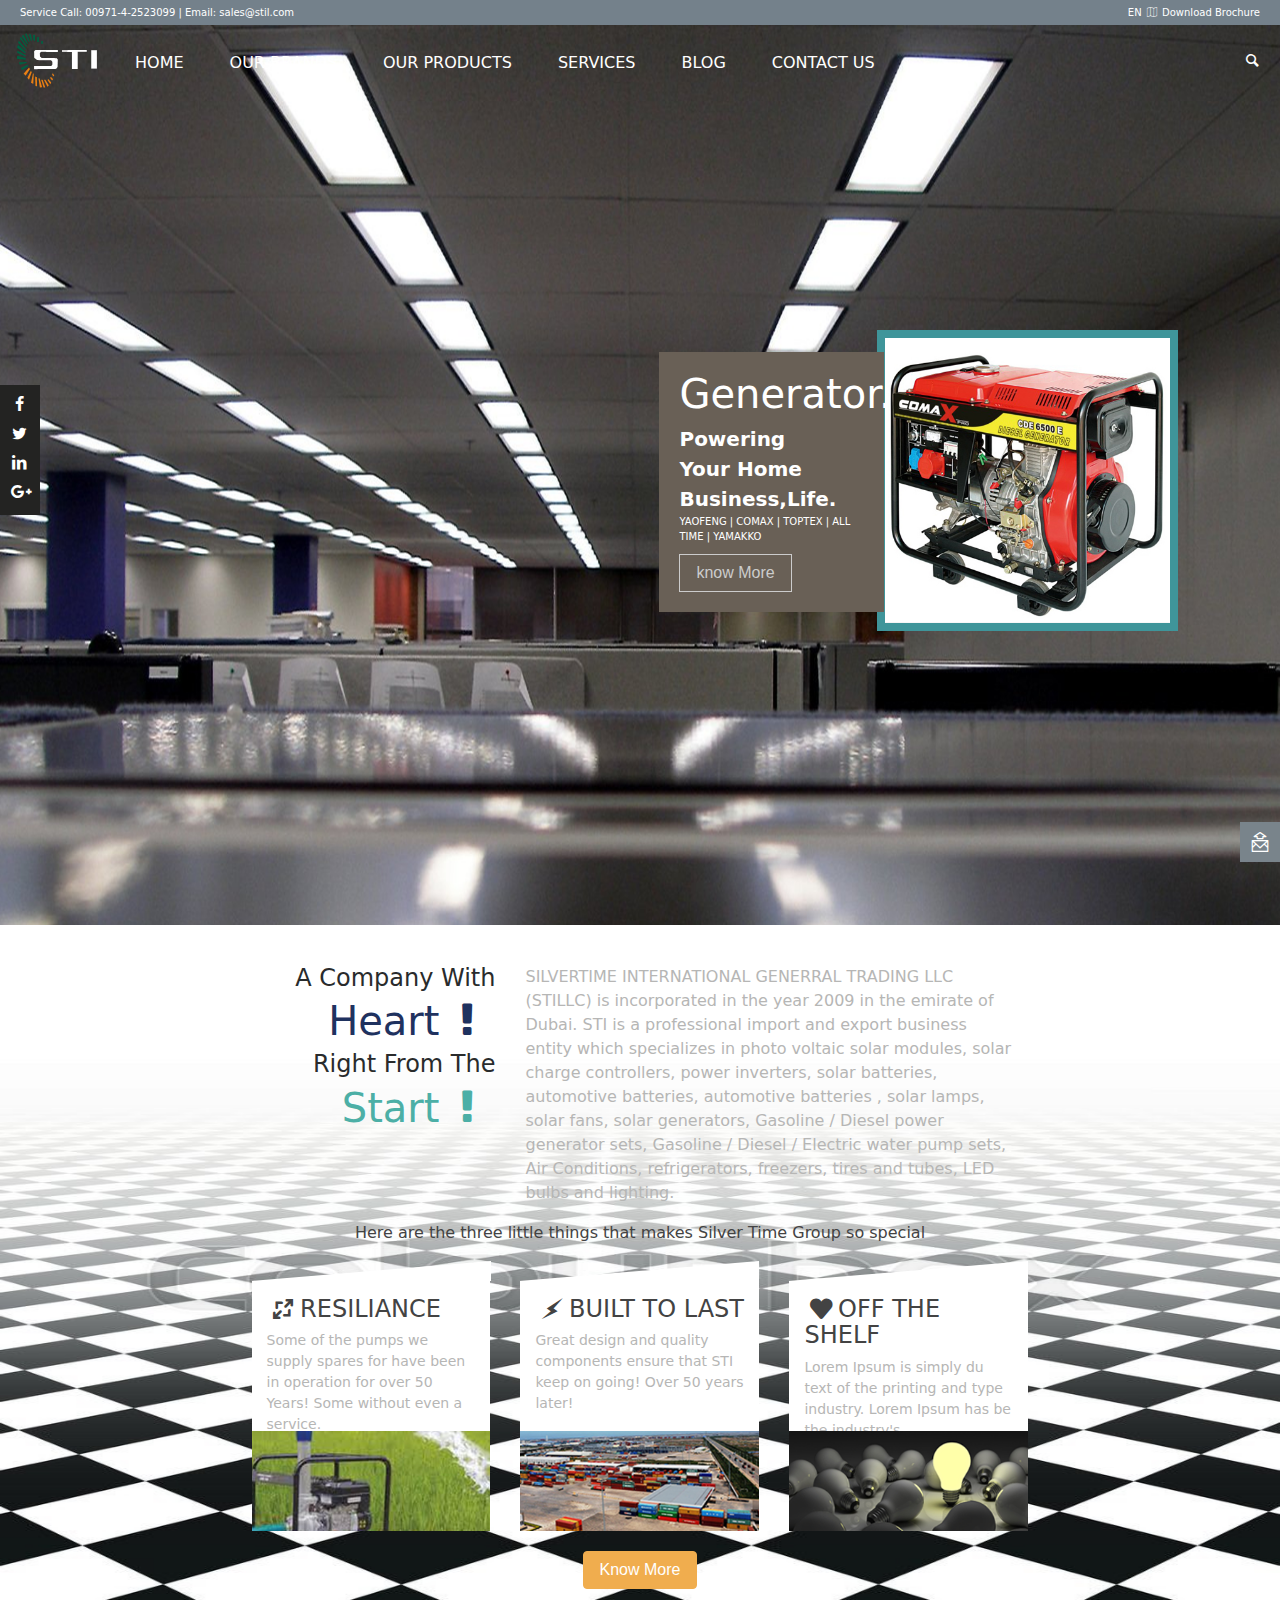
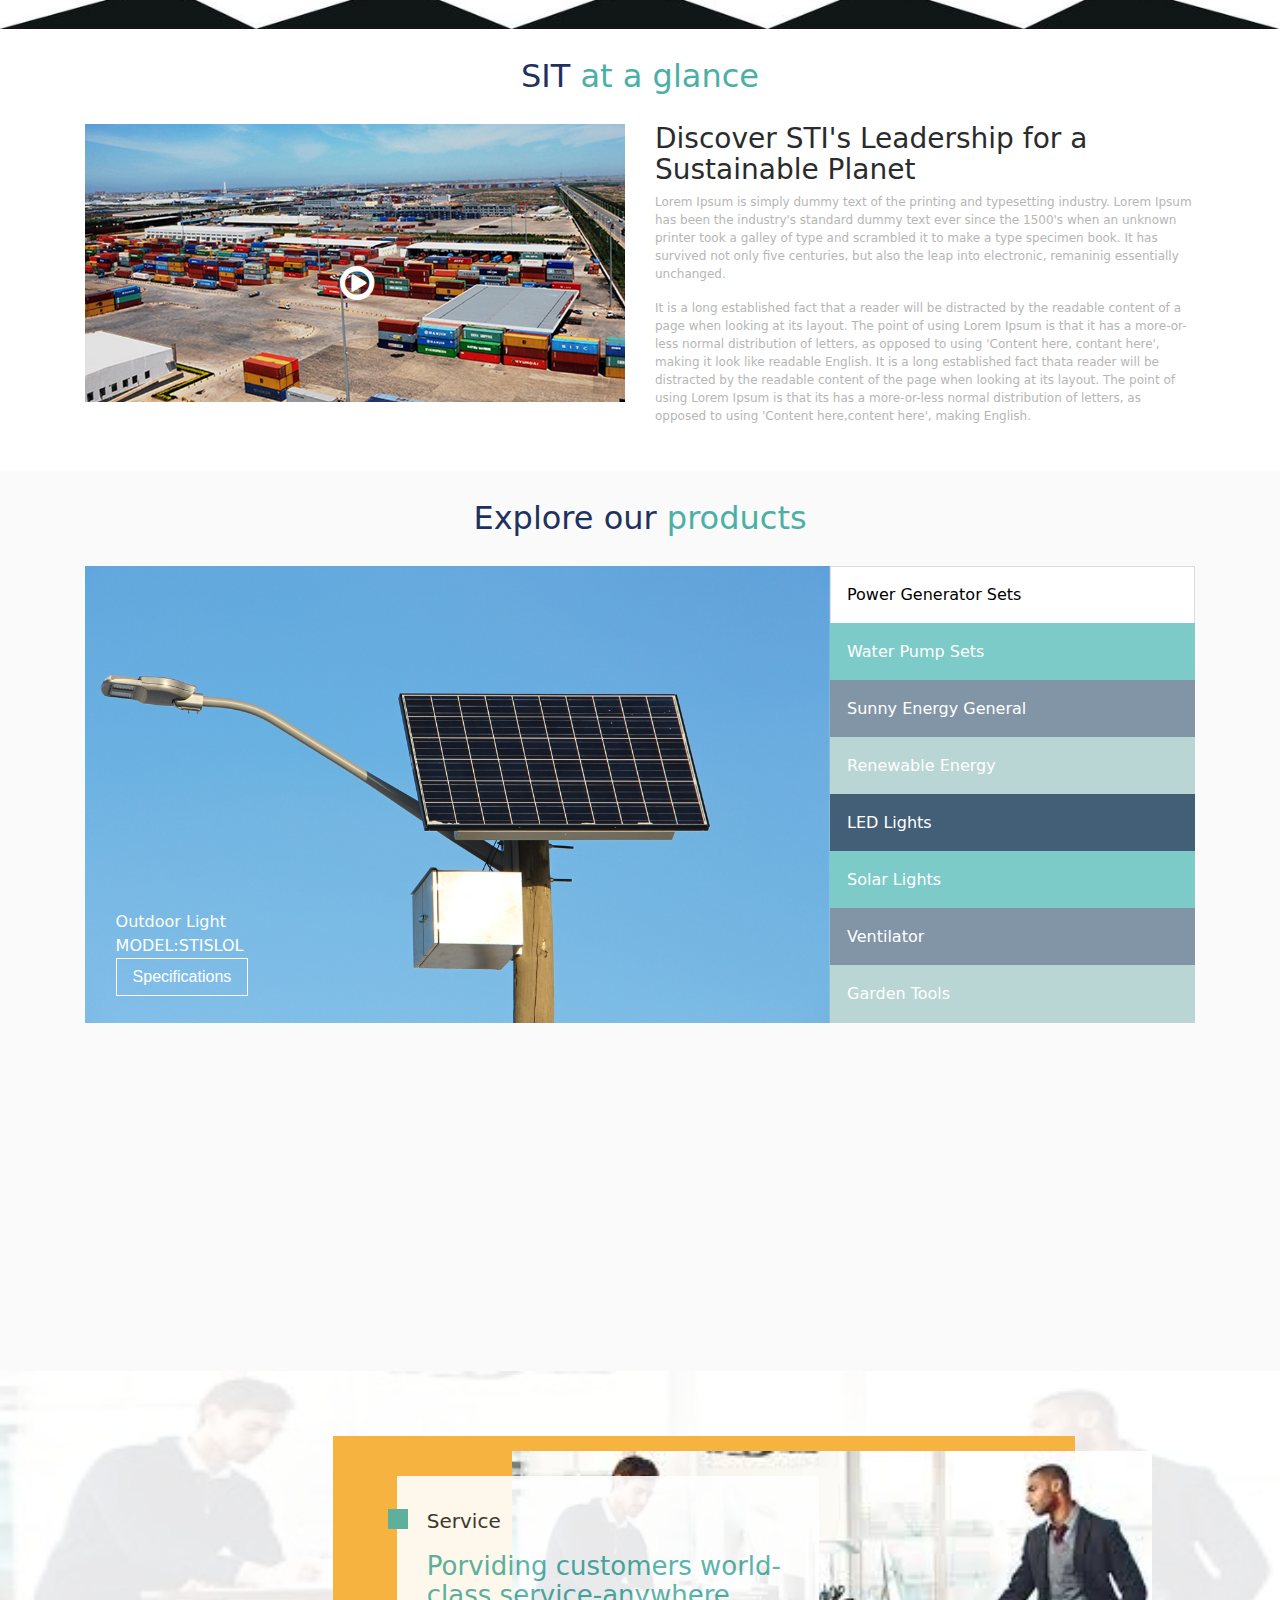
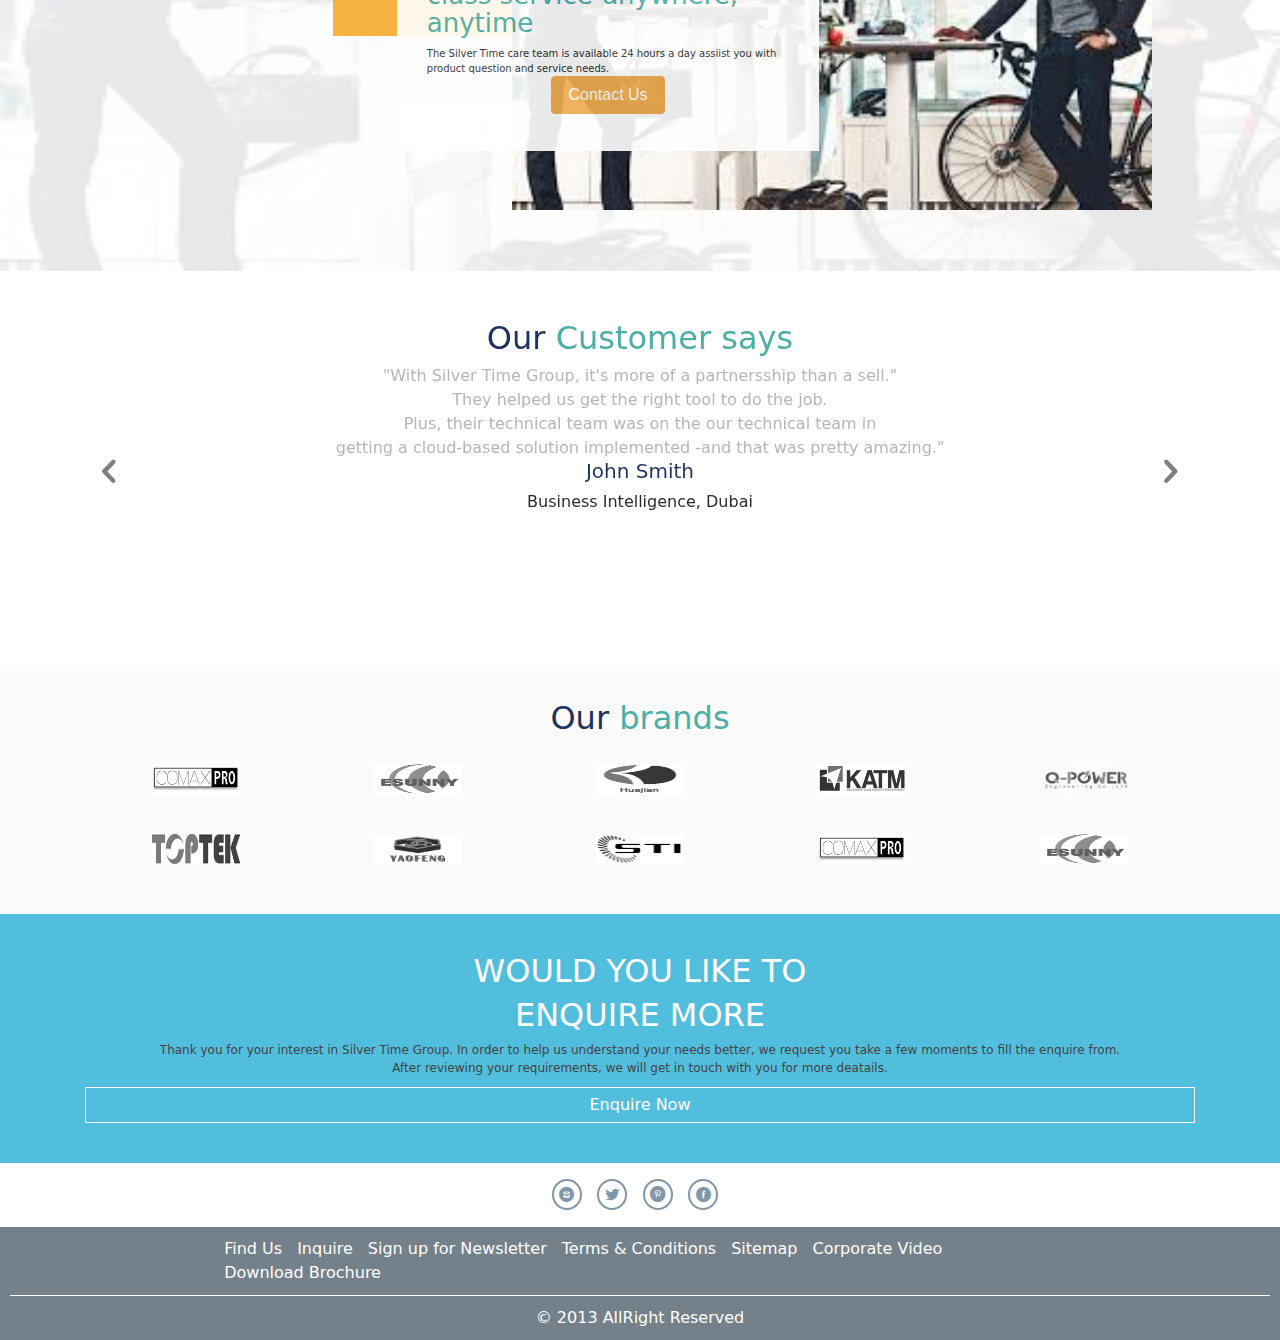
==== index.html @ c5c19082 "initial commit" ====
<!DOCTYPE html>
<html>
	<title>SIT Generator</title>
		<meta name="viewport" content="width=device-width, initial-scale=1.0">
		<link rel="stylesheet" type="text/css" href="./public/css/bootstrap.css">
		<link rel="stylesheet" type="text/css" href="./public/project.css">
		<link rel="stylesheet" type="text/css" href="./public/css/fontello/css/fontello.css">
		<script src="./public/js/jQuery.min.js"></script>
		<script src="./public/js/bootstrap.min.js"></script>
	<body>
		<div class="social-share">
			<a href="#"><i class="icon-facebook"></i></a>
			<a href="#"><i class="icon-twitter"></i></a>
			<a href="#"><i class="icon-linkedin"></i></a>
			<a href="#"><i class="icon-gplus"></i></a>
		</div>
		<div class="col-12">
			<div class="header row">
				<div class="col-lg-6 col-sm-6 col-12">
					<p class="text-left font-10">Service Call: <span><a href="#">00971-4-2523099</a></span> | Email: <span><a href="#">sales@stil.com</a></span></p>
				</div>
				<div class="col-lg-6 col-sm-6 col-12">
					<p class="text-right font-10">EN <i class="icon-paper"></i> <span><a href="#">Download Brochure</a></span></p>
				</div>
			</div>
		</div>
		<div class="back-ground-image">
			<nav class="navbar navbar-toggleable-md navbar-light bg-faded">
				<button class="navbar-toggler navbar-toggler-right" type="button" data-toggle="collapse" data-target="#navbarNav" aria-controls="navbarNav" aria-expanded="false" aria-label="Toggle navigation">
					<span class="navbar-toggler-icon"></span>
				</button>
				<img class="logo" src="./public/images/logo.png">
				<div class="collapse navbar-collapse" id="navbarNav">
					<ul class="navbar-nav">
						<li class="nav-item active">
							<a class="nav-link " href="#">HOME <span class="sr-only">(current)</span>
								<div class="hover-state"></div>
							</a>
						</li>
						<li class="nav-item">
							<a class="nav-link" href="#">OUR BRANDS
								<div class="hover-state"></div>
							</a>
						</li>
						<li class="nav-item">
							<a class="nav-link" href="#">OUR PRODUCTS
								<div class="hover-state"></div>
							</a>
						</li>
						<li class="nav-item">
							<a class="nav-link" href="#">SERVICES
								<div class="hover-state"></div>
							</a>
						</li>
						<li class="nav-item">
							<a class="nav-link" href="#">BLOG
								<div class="hover-state"></div>
							</a>
						</li>
						<li class="nav-item">
							<a class="nav-link" href="#">CONTACT US
								<div class="hover-state"></div>
							</a>
						</li>
					</ul>
				</div>
				<i class="icon-search"></i>
			</nav>
			<div class="generator">
				<div class="generator-content">
					<h1>Generator.</h1>
					<p class="bold font-20">Powering</p>
					<p class="bold font-20">Your Home</p>
					<p class="bold font-20">Business,Life.</p>
					<p class="font-10">YAOFENG | COMAX | TOPTEX | ALL TIME | YAMAKKO</p>
					<button type="button" class="btn btn-normal mg-tp-10">know More</button>
				</div>
			</div>
			<div class="email-sent">
				<a href="#"><i class="icon-sending-mail"></i></a>
			</div>
		</div>
		<div class="container-fluid heart-start-box">
			<div class="container">
				<div class="row heart-start">
					<div class="col-lg-4 col-sm-4 col-12 float-right">
						<h4 class="text-right robotobold">A Company With</h4>
						<h1 class="dark-blue text-right">Heart<i class="icon-attention-alt"></i></h1>
						<h4 class="text-right robotobold">Right From The</h4>
						<h1 class="light-blue text-right">Start<i class="icon-attention-alt"></i></h1>
					</div>
					<div class="col-lg-8 col-sm-8 col-12">
						<p class="text-grey">SILVERTIME INTERNATIONAL GENERRAL TRADING LLC (STILLC) is incorporated in the year 2009 in the emirate of Dubai. STI is a professional import and export business entity which specializes in photo voltaic solar modules, solar charge controllers, power inverters, solar batteries, automotive batteries, automotive batteries , solar lamps, solar fans, solar generators, Gasoline / Diesel power  generator sets, Gasoline / Diesel / Electric water pump sets, Air Conditions, refrigerators, freezers, tires and tubes, LED bulbs and lighting.</p>
					</div>
					<div class="col-12 text-center text-black mg-bt-20">
						<p">Here are the three little things that makes Silver Time Group so special</p>
					</div>
					<div class="row mg-bt-20">
						<div class="col-lg-4 col-sm-4 col-12">
							<div class="three-little">
								<div class="box">
									<h4 class="text-black"><i class="icon-resize-full"></i>RESILIANCE</h4>
									<p class="font-14">Some of the pumps we supply spares for have been in operation for over 50 Years! Some without even a service.</p>
								</div>
								<img class="width-100" src="./public/images/section2-img3.png">
							</div>
						</div>
						<div class="col-lg-4 col-sm-4 col-12">
							<div class="three-little">
								<div class="box">
									<h4 class="text-black"><i class=" icon-flash-1"></i>BUILT TO LAST</h4>
									<p class="font-14">Great design and quality components ensure that STI keep on going! Over 50 years later!</p>
								</div>
								<img class="width-100" src="./public/images/section2-img2.png">
							</div>
						</div>
						<div class="col-lg-4 col-sm-4 col-12">
							<div class="three-little">
								<div class="box">
									<h4 class="text-black"><i class="icon-heart"></i>OFF THE SHELF</h4>
									<p class="font-14">Lorem Ipsum is simply du text of the printing and type industry. Lorem Ipsum has be the industry's.</p>
								</div>
								<img class="width-100" src="./public/images/section2-img1.png">
							</div>
						</div>
					</div>
					<div class="col-12 text-center">
						<button type="button" class="btn btn-warning">Know More</button>
					</div>
				</div>
			</div>
		</div>
		<div class="container-fluid  sit-glance">
			<div class="container">
				<div class="col-12">
					<h2 class="text-center dark-blue">SIT
						<span class="light-blue">at a glance</span>
					</h2>
				</div>
				<div class="row">
					<div class="col-lg-6 col-sm-12 col-12">
						<img class="width-100" src="./public/images/section3-img1.png">
						<i class="icon-play-circled2 text-white youtube"></i>
					</div>
					<div class="col-lg-6 col-sm-12 col-12">
						<h3>Discover STI's Leadership for a Sustainable Planet</h3>
						<p class="font-12 text-grey">Lorem Ipsum is simply dummy text of the printing and typesetting industry. Lorem Ipsum has been the industry's standard dummy text ever since the 1500's when an unknown printer took a galley of type and scrambled it to make a type  specimen book. It has survived not only five centuries, but also the leap into electronic, remaninig essentially unchanged.</p>
						<p class="font-12 text-grey">It is a long established fact that a reader will be distracted by the readable content of a page when looking at its layout. The point of using Lorem Ipsum is that it has a more-or-less normal distribution of letters, as opposed to using 'Content here, contant here', making it look like readable English. It is a long established fact thata reader will be distracted by the readable content of the page when looking at its layout. The point of using Lorem Ipsum is that its has a more-or-less normal distribution of letters, as opposed to using 'Content here,content here', making English.</p>
					</div>
				</div>
			</div>
		</div>
		<div class="container-fluid  products">
			<div class="container">
				<div class="row">
					<div class="col-12">
						<h2 class="text-center dark-blue">Explore our
							<span class="light-blue">products</span>
						</h2>
					</div>
					<div class="col-lg-8 col-sm-12 col-12 pd-rt-0">
						<div class="tab-content" id="myTabContent">
							<div role="tabpanel" class="tab-pane fade active show" id="tab-1" aria-labelledby="home-tab-1" aria-expanded="false">
								<img class="width-100" src="./public/images/section4-img1.png">
								<div class="product-position">
									<p class="mg-bt-0">Outdoor Light</p>
									<p class="mg-bt-0">MODEL:STISLOL</p>
									<button class="btn btn-normal">Specifications</button>
								</div>
							</div>
							<div class="tab-pane fade" id="tab-2" role="tabpanel" aria-labelledby="home-tab-2" aria-expanded="true">
								<img class="width-100" src="./public/images/banner1-bg.png">
								<div class="product-position">
									<p class="mg-bt-0">Outdoor Light</p>
									<p class="mg-bt-0">MODEL:STISLOL</p>
									<button class="btn btn-normal">Specifications</button>
								</div>
							</div>
							<div role="tabpanel" class="tab-pane fade" id="tab-3" aria-labelledby="home-tab-3" aria-expanded="false">
								<img class="width-100" src="./public/images/section2-img2.png">
								<div class="product-position">
									<p class="mg-bt-0">Outdoor Light</p>
									<p class="mg-bt-0">MODEL:STISLOL</p>
									<button class="btn btn-normal">Specifications</button>
								</div>
							</div>
							<div class="tab-pane fade" id="tab-4" role="tabpanel" aria-labelledby="home-tab-4" aria-expanded="true">
								<img class="width-100" src="./public/images/section2-img3.png">
								<div class="product-position">
									<p class="mg-bt-0">Outdoor Light</p>
									<p class="mg-bt-0">MODEL:STISLOL</p>
									<button class="btn btn-normal">Specifications</button>
								</div>
							</div>
							<div role="tabpanel" class="tab-pane fade" id="tab-5" aria-labelledby="home-tab-5" aria-expanded="false">
								<img class="width-100" src="./public/images/section2-img1.png">
								<div class="product-position">
									<p class="mg-bt-0">Outdoor Light</p>
									<p class="mg-bt-0">MODEL:STISLOL</p>
									<button class="btn btn-normal">Specifications</button>
								</div>
							</div>
							<div class="tab-pane fade" id="tab-6" role="tabpanel" aria-labelledby="home-tab-6" aria-expanded="true">
								<img class="width-100" src="./public/images/section4-img1.png">
								<div class="product-position">
									<p class="mg-bt-0">Outdoor Light</p>
									<p class="mg-bt-0">MODEL:STISLOL</p>
									<button class="btn btn-normal">Specifications</button>
								</div>
							</div>
							<div role="tabpanel" class="tab-pane fade" id="tab-7" aria-labelledby="home-tab-7" aria-expanded="false">
								<img class="width-100" src="./public/images/banner1-bg.png">
								<div class="product-position">
									<p class="mg-bt-0">Outdoor Light</p>
									<p class="mg-bt-0">MODEL:STISLOL</p>
									<button class="btn btn-normal">Specifications</button>
								</div>
							</div>
							<div class="tab-pane fade" id="tab-8" role="tabpanel" aria-labelledby="home-tab-8" aria-expanded="true">
								<img class="width-100" src="./public/images/section2-img3.png">
								<div class="product-position">
									<p class="mg-bt-0">Outdoor Light</p>
									<p class="mg-bt-0">MODEL:STISLOL</p>
									<button class="btn btn-normal">Specifications</button>
								</div>
							</div>
						</div>
					</div>
					<div class="col-lg-4 col-sm-12 col-12 pd-lt-0">
						<div class="bd-example bd-example-tabs" role="tabpanel">
							<ul class="nav nav-tabs products-list" id="myTab" role="tablist">
								<li class="nav-item bg-dark-blue">
									<a class="nav-link active" id="home-tab-1" data-toggle="tab" href="#tab-1" role="tab" aria-controls="tab-1" aria-expanded="false">Power Generator Sets</a>
								</li>
								<li class="nav-item bg-light-blue">
									<a class="nav-link" id="home-tab-2" data-toggle="tab" href="#tab-2" role="tab" aria-controls="tab-2" aria-expanded="true">Water Pump Sets</a>
								</li>
								<li class="nav-item bg-gray">
									<a class="nav-link" id="home-tab-3" data-toggle="tab" href="#tab-3" role="tab" aria-controls="tab-3" aria-expanded="false">Sunny Energy General</a>
								</li>
								<li class="nav-item bg-light-gray">
									<a class="nav-link" id="home-tab-4" data-toggle="tab" href="#tab-4" role="tab" aria-controls="tab-4" aria-expanded="true">Renewable Energy</a>
								</li>
								<li class="nav-item bg-dark-blue">
									<a class="nav-link" id="home-tab-5" data-toggle="tab" href="#tab-5" role="tab" aria-controls="tab-5" aria-expanded="false">LED Lights</a>
								</li>
								<li class="nav-item bg-light-blue">
									<a class="nav-link" id="home-tab-6" data-toggle="tab" href="#tab-6" role="tab" aria-controls="tab-6" aria-expanded="true">Solar Lights</a>
								</li>
								<li class="nav-item bg-gray">
									<a class="nav-link" id="home-tab-7" data-toggle="tab" href="#tab-7" role="tab" aria-controls="tab-7" aria-expanded="false">Ventilator</a>
								</li>
								<li class="nav-item bg-light-gray">
									<a class="nav-link" id="home-tab-8" data-toggle="tab" href="#tab-8" role="tab" aria-controls="tab-8" aria-expanded="true">Garden Tools</a>
								</li>
							</ul>
						</div>
					</div>
				</div>
			</div>
		</div>
		<div class="work-space-img"><img src="./public/images/images.jpeg">
			<div class="color-box"></div>
			<div class="service-box">
				<p class="font-20">Service</p>
				<h3 class="font-26 light-blue">Porviding customers world-class service-anywhere, anytime</h3>
				<p class="font-10 mg-bt-0">The Silver Time care team is available  24 hours a day assiist you with product question and service needs.</p>
				<div class="text-center">
					<button type="button" class="btn btn-warning">Contact Us</button>
				</div>
				<div class="small-box"></div>
			</div>
			<div class="work-space">
			</div>
		</div>
		<div class="container-fluid">
			<div id="carouselExampleControls" class="carousel slide" data-ride="carousel" data-interval="false">
				<div class="carousel-inner" role="listbox">
					<div class="carousel-item active">
						<div class="customer-feed-back text-center">
							<h2 class="text-center dark-blue">Our
								<span class="light-blue">Customer says</span>
							</h2>
							<p class="text-grey mg-bt-0">"With Silver Time Group, it's more of a partnersship than a sell."</p>
							<p class="text-grey mg-bt-0">They  helped us get the right tool to do the job.</p>
							<p class="text-grey mg-bt-0">Plus, their technical team was on the our technical team in</p>
							<p class="text-grey mg-bt-0">getting a cloud-based solution implemented -and that was pretty amazing."</p>
							<h2 class="text-center dark-blue font-20">John Smith</h2>
							<p>Business Intelligence, Dubai</p>
						</div>
					</div>
					<div class="carousel-item">
						<div class="customer-feed-back text-center">
							<h2 class="text-center dark-blue">Our
								<span class="light-blue">Customer says</span>
							</h2>
							<p class="text-grey mg-bt-0">"With Silver Time Group, it's more of a partnersship than a sell."</p>
							<p class="text-grey mg-bt-0">They  helped us get the right tool to do the job.</p>
							<p class="text-grey mg-bt-0">Plus, their technical team was on the our technical team in</p>
							<p class="text-grey mg-bt-0">getting a cloud-based solution implemented -and that was pretty amazing."</p>
							<h2 class="text-center dark-blue font-20">John Smith</h2>
							<p>Business Intelligence, Dubai</p>
						</div>
					</div>
					<div class="carousel-item">
						<div class="customer-feed-back text-center">
							<h2 class="text-center dark-blue">Our
								<span class="light-blue">Customer says</span>
							</h2>
							<p class="text-grey mg-bt-0">"With Silver Time Group, it's more of a partnersship than a sell."</p>
							<p class="text-grey mg-bt-0">They  helped us get the right tool to do the job.</p>
							<p class="text-grey mg-bt-0">Plus, their technical team was on the our technical team in</p>
							<p class="text-grey mg-bt-0">getting a cloud-based solution implemented -and that was pretty amazing."</p>
							<h2 class="text-center dark-blue font-20">John Smith</h2>
							<p>Business Intelligence, Dubai</p>
						</div>
					</div>
				</div>
				<a class="carousel-control-prev" href="#carouselExampleControls" role="button" data-slide="prev">
					<span class="icon-left-open" aria-hidden="true"></span>
					<span class="sr-only">Previous</span>
				</a>
				<a class="carousel-control-next" href="#carouselExampleControls" role="button" data-slide="next">
					<span class="icon-right-open" aria-hidden="true"></span>
					<span class="sr-only">Next</span>
				</a>
			</div>
		</div>
		<div class="container-fluid brands">
			<div class="container">
				<div class="row">
					<div class="col-12">
						<h2 class="text-center dark-blue">Our
							<span class="light-blue">brands</span>
						</h2>
						<ul>
							<li><img src="./public/images/brand1.png"></li>
							<li><img src="./public/images/brand2.png"></li>
							<li><img src="./public/images/brand3.png"></li>
							<li><img src="./public/images/brand4.png"></li>
							<li><img src="./public/images/brand5.png"></li>
							<li><img src="./public/images/brand6.png"></li>
							<li><img src="./public/images/brand7.png"></li>
							<li><img src="./public/images/brand8.png"></li>
							<li><img src="./public/images/brand1.png"></li>
							<li><img src="./public/images/brand2.png"></li>
						</ul>
					</div>
				</div>
			</div>
		</div>
		<div class="container-fluid enquire-box">
			<div class="container">
				<h2 class="text-white">WOULD YOU LIKE TO</h2>
				<h2 class="text-white">ENQUIRE MORE</h2>
				<p class="font-12 mg-bt-0 text-black">Thank you for your interest in Silver Time Group. In order to help us understand your needs better, we request you take a few moments to fill the enquire from.</p>
				<p class="font-12 mg-bt-10 text-black">After reviewing your requirements, we will get in touch with you for more deatails.</p>
				<a class="underline-none" href="#">
					<div class="enquire-now">
						<p class="mg-bt-0">Enquire Now</p> 
					</div>
				</a>
			</div>
		</div>
		<div class="container-fluid">
			<div class="container">
				<div class="row">
					<div class="col-12 footer-share">
						<ul class="mg-bt-0">
							<li><i class="icon-instagram-circled"></i></li>
							<li><i class="icon-twitter"></i></li>
							<li><i class="icon-pinterest-circled"></i></li>
							<li><i class="icon-facebook-circled"></i></li>
						</ul>
					</div>
				</div>
			</div>
		</div>
	</body>
	<footer>
		<div class="footer">
			<div class="footer-block">
				<ul>
					<li>
						<a href="#">Find Us</a>
					</li>
					<li>
						<a href="#">Inquire</a>
					</li>
					<li>
						<a href="#">Sign up for Newsletter</a>
					</li>
					<li>
						<a href="#">Terms &amp; Conditions</a>
					</li>
					<li>
						<a href="#">Sitemap</a>
					</li>
					<li>
						<a href="#">Corporate Video</a>
					</li>
					<li>
						<a href="#">Download Brochure</a>
					</li>
				</ul>
			</div>
			<div class="text-center">
				<p>© 2013 AllRight Reserved</p>
			</div>
		</div>
	</footer>
</html>
---- public/project.css ----
.back-ground-image {
	background-image: url(../public/images/banner1-bg.png);
	width: 100%;
    height: 100vh;
    background-size: 100% 100%;
    position: relative;
}

.header {
	padding: 5px;
	background-color: #74818b;
	color: #fff;
}

.header p {
	margin-bottom: 0px;
}

.logo {
	margin-right: 30px;
}

.bg-faded {
	background-color: transparent;
}

.navbar-nav li a {
	color: #ffffff !important;
	margin-right: 30px;
}

a:hover .hover-state {
	background-color: #74c792;
	width: 40px;
	height: 4px;
}

.back-ground-image ul {
	height: 35px;
}

.generator {
	background-image: url(../public/images/banner1-img.png);
	width: 301px;
	height: 301px;
	position: absolute;
	top: 50%;
	right: 8%;
	background-size: 100% 100%;
	margin-top: -145px;
	border: 8px solid #3f959a;
}

.generator-content {
	position: absolute;
	left: -79%;
	top: 5%;
	color: #fff;
	background-color: #696056;
	padding: 20px;
	width: 225px;
}

.font-10 {
	font-size: 10px;
}

.font-12 {
	font-size: 12px;
}

.font-14 {
	font-size: 14px;
}

.font-20 {
	font-size: 20px;
}

.font-26 {
	font-size: 26px;
}

.mg-tp-10 {
	margin-top: 10px;
}

.mg-bt-0 {
	margin-bottom: 0px;
}

.mg-bt-10 {
	margin-bottom: 10px;
}

.mg-bt-20 {
	margin-bottom: 20px;
}

.pd-lt-0 {
	padding-left: 0px;
}

.pd-rt-0 {
	padding-right: 0px;
}

.bold {
	font-weight: bold;
}

.generator-content p {
	margin-bottom: 0px;
}

.btn-normal {
	color: #ccc;
	background-color: transparent;
	border-color: #ccc;
	border-radius: 0px;
}

.btn-normal:hover {
	background-color: #fff;
	color: #000;
}

.footer {
	padding: 10px;
	background-color: #74818b;
}
.footer ul {
	margin: 0px auto;
	clear: both;
	display: table;
	width: 66%;
	padding: 0px;
}

.footer p {
	color: #fff;
	margin-bottom: 0px;
}

.footer ul li {
	display: inline-block;
	float: left;
	margin-right: 15px;
}

 a {
	color: #fff;
	text-decoration: none;
}

 a:hover , a:active {
 	color: #fff;
	text-decoration: none;
 }

.footer-block {
	border-bottom: 1px solid #fff;
	padding-bottom: 10px;
	margin-bottom: 10px;
}

.text-center {
	text-align: center;
}

.social-share {
	width: 40px;
	height: 130px;
	position: fixed;
	left: 0;
	top: 0;
	bottom: 0;
	margin: auto 0;
	z-index: 99;
	padding: 8px;
	background-color: #232322;
}

.social-share i::before {
	padding-bottom: 10px;
}

.footer-share {
	padding: 20px 0px;
}

.footer-share ul {
	padding: 0px;
	text-align: center;
}

.footer-share ul li {
	display: inline-block;
	margin-right: 10px;
}

.footer-share ul li i {
	border-radius: 50%;
	padding: 3px;
	color: #8396a7;
	background-color: white;
	border: 2px solid #8396a7;
	padding: 4px 2px;
}

.enquire-box {
	background-color: #52bede;
	text-align: center;
	padding: 40px 0px;
}

.enquire-box .enquire-now {
	border:1px solid #fff;
	padding: 5px;
}

.underline-none {
	text-decoration: none !important;
}

.brands {
	padding: 30px 0px;
	background-color: #fbfbfb;
}

.brands ul {
	padding: 0px;
}

.brands li {
	display: flex;
	float: left;
	width: 20%;
	height: 30px;
	margin: 20px 0px;
}

.brands li img {
	margin: 0px auto;
	width: 40%;
}

.dark-blue {
	color: #1f325f;
}

.light-blue {
	color: #4cafa6;
}

.work-space {
	background-image: url(../public/images/images.jpeg);
	width: 100%;
    background-size: 100% 100%;
    min-height: 500px;
    opacity: 0.1;
}

.text-black {
	color: #434343;
}

.text-white {
	color: #fff;
}

.text-grey {
	color: #b6b6b5;
}

.work-space-img {
	position: relative;
}

.work-space-img img {
	position: absolute;
	z-index: 4;
	right: 10%;
	top: 16%;
	width: 50%;
}

.color-box {
	width: 58%;
	height: 40%;
	background-color: #f6b340;
	position: absolute;
	right: 16%;
	z-index: 1;
	top: 13%;
}

.service-box {
	width: 33%;
	height: 55%;
	position: absolute;
	z-index: 4;
	background-color: #fff;
	opacity: 0.90;
	right: 36%;
	top: 21%;
	padding: 30px;
}

.small-box {
	width: 20px;
	height: 20px;
	background-color: #4db0a6;
	position: absolute;
	top: 12%;
	left: -2%;
}

.width-100 {
	width: 100%;
}

.products {
	background-color: #fafafa;
	height: 100vh;
}

.products-list {
	list-style: none;
	padding: 0px;
	display: inline-block;
	width: 100%;
}

.products-list li {
	text-align: left;
}

.products-list li a {
	padding: 16px;
	border-radius: 0px !important;
}

.products-list li a.active {
	background-color: #fff !important;
	color: #000 !important;
}

.products-list li a.active::before {
	padding-left: 10px;
}

.bg-dark-blue {
	background-color: #435f77;
}

.bg-light-blue {
	background-color: #7ccbc8;
}

.bg-gray {
	background-color: #8295a6;
}

.bg-light-gray {
	background-color: #b9d6d5;
}

.sit-glance {
	margin:  30px 0px;
}

.products h2, .sit-glance h2 {
	margin: 30px 0px;
}

.products img {
	height: 457px;
	position: relative;
}

.product-position {
	position: absolute;
	bottom: 6%;
	left: 6%;
	color: #fff;
}

.product-position button {
	color: #fff;
	border: 1px solid #fff;
}

.heart-start {
	width: 70%;
	margin: 0px auto;
}

.heart-start-box {
	padding: 40px 0px;
	background-image: url(../public/images/bg-img.jpg);
	width: 100%;
    background-size: 100% 100%;
}

.three-little .box {
	background-color: #fff;
	height: 150px;
	color: #b6b6b5;
	padding: 15px;
}

.three-little .box::before {
	width: 0;
	height: 0;
	content: "";
	border-bottom: 20px solid #fff;
	border-left: 240px solid transparent;
	position: absolute;
	top: -8%;
	left: 14px;
}

.three-little:hover .box::before {
	border-bottom: 20px solid #7ac9c8;
}

.three-little:hover .box {
	background-color: #7ac9c8;
	color: #fff;
}

.carousel-item {
	width: 80%;
	margin: 0px auto;
	min-height: 400px;
	padding: 50px 0px;
}

.customer-feed-back  {
	margin: 0px auto;
}

.icon-left-open , .icon-right-open {
	color: #000;
	font-size: 40px;
}

.icon-search {
	color: #fff;
}

.email-sent {
	position: absolute;
	bottom: 7%;
	right: 0%;
	color: #fff;
	background-color: #79848b;
	width: 40px;
	text-align: center;
	font-size: 20px;
	height: 40px;
	padding-top: 5px;
}

@media only screen and (max-width: 600px) {
	.three-little .box::before {
		display: none;
	}

	.email-sent {
		bottom: 3%;
	}

	.three-little .box {
		min-height: 280px;
	}

	.heart-start {
		width: 100%;
	}

	.brands li img {
		width: 85%;
	}

	.logo {
		width: 15%;
	}

	.generator {
		top: 37%;
		right: 47%;
		margin-right: -140px;
	}

	.generator-content {
		bottom: -75%;
		top: auto;
		width: 100%;
		left: 0%;
		padding: 10px;
	}

	.back-ground-image .navbar-nav {
		margin-left: 10px;
		background-color: #fff;
		color: #000;
		width: 60%;
		float: right;
	}

	.back-ground-image .navbar-nav li a {
		color: #000 !important;
		margin-right: 0px;
		margin-left: 10px;
		cursor: p
	}

	.back-ground-image .navbar-light .navbar-toggler-icon {
		background-color: #f0f0f0;
		border-radius: 6px;
	}

	.back-ground-image .navbar-collapse {
		z-index: 1;
	}

	.back-ground-image {
		min-height: 590px;
	}

	.icon-search {
		display: none;
	}

	.color-box {
		width: 82%;
		right: 9%;
	}

	.work-space {
		min-height: 335px;
	}

	.work-space-img img {
		width: 72%;
		right: 3%;
		height: 55%;
	}

	.service-box {
		width: 70%;
		top: 19%;
		right: 14%;
		height: 42%;
		padding-left: 20px;
		padding-top: 10px;
	}

	.service-box p {
		margin-bottom: 5px;
	}

	.service-box h3 {
		font-size: 11px;
	}

	.heart-start .text-right {
		text-align: center !important;
	}

	.header p {
		float: inherit !important;
		text-align: center !important;
	}

	.pd-lt-0 {
		padding-left: 15px;
	}

	.pd-rt-0 {
		padding-right: 15px;
	}
}

@media only screen and (max-width: 480px) {
	.heart-start {
		width: 100%;
	}

	.three-little {
		margin-bottom: 30px;
	}

	.brands li img {
		width: 60%;
	}

	.brands li{
		width: 50%;
	}

	.three-little .box {
		background-color: #7ac9c8;
		min-height: 150px;
	}
}

.youtube {
	position: absolute;
	left: 50%;
	margin-top: -30px;
    margin-left: -26px;
	top: 50%;
	font-size: 40px;
}
---- public/css/fontello/css/fontello.css ----
@font-face {
  font-family: 'fontello';
  src: url('../font/fontello.eot?77672333');
  src: url('../font/fontello.eot?77672333#iefix') format('embedded-opentype'),
       url('../font/fontello.woff2?77672333') format('woff2'),
       url('../font/fontello.woff?77672333') format('woff'),
       url('../font/fontello.ttf?77672333') format('truetype'),
       url('../font/fontello.svg?77672333#fontello') format('svg');
  font-weight: normal;
  font-style: normal;
}
/* Chrome hack: SVG is rendered more smooth in Windozze. 100% magic, uncomment if you need it. */
/* Note, that will break hinting! In other OS-es font will be not as sharp as it could be */
/*
@media screen and (-webkit-min-device-pixel-ratio:0) {
  @font-face {
    font-family: 'fontello';
    src: url('../font/fontello.svg?77672333#fontello') format('svg');
  }
}
*/
 
 [class^="icon-"]:before, [class*=" icon-"]:before {
  font-family: "fontello";
  font-style: normal;
  font-weight: normal;
  speak: none;
 
  display: inline-block;
  text-decoration: inherit;
  width: 1em;
  margin-right: .2em;
  text-align: center;
  /* opacity: .8; */
 
  /* For safety - reset parent styles, that can break glyph codes*/
  font-variant: normal;
  text-transform: none;
 
  /* fix buttons height, for twitter bootstrap */
  line-height: 1em;
 
  /* Animation center compensation - margins should be symmetric */
  /* remove if not needed */
  margin-left: .2em;
 
  /* you can be more comfortable with increased icons size */
  /* font-size: 120%; */
 
  /* Font smoothing. That was taken from TWBS */
  -webkit-font-smoothing: antialiased;
  -moz-osx-font-smoothing: grayscale;
 
  /* Uncomment for 3D effect */
  /* text-shadow: 1px 1px 1px rgba(127, 127, 127, 0.3); */
}
 
.icon-search:before { content: '\e800'; } /* '' */
.icon-left-open:before { content: '\e801'; } /* '' */
.icon-up-open-1:before { content: '\e802'; } /* '' */
.icon-right-open:before { content: '\e803'; } /* '' */
.icon-heart:before { content: '\e805'; } /* '' */
.icon-flash-1:before { content: '\e806'; } /* '' */
.icon-play-circled2:before { content: '\e807'; } /* '' */
.icon-resize-full:before { content: '\e808'; } /* '' */
.icon-sending-mail:before { content: '\e845'; } /* '' */
.icon-paper:before { content: '\e846'; } /* '' */
.icon-facebook-circled:before { content: '\f051'; } /* '' */
.icon-instagram-circled:before { content: '\f05e'; } /* '' */
.icon-twitter:before { content: '\f099'; } /* '' */
.icon-facebook:before { content: '\f09a'; } /* '' */
.icon-gplus:before { content: '\f0d5'; } /* '' */
.icon-attention-alt:before { content: '\f12a'; } /* '' */
.icon-pinterest-circled:before { content: '\f313'; } /* '' */
.icon-linkedin:before { content: '\f318'; } /* '' */
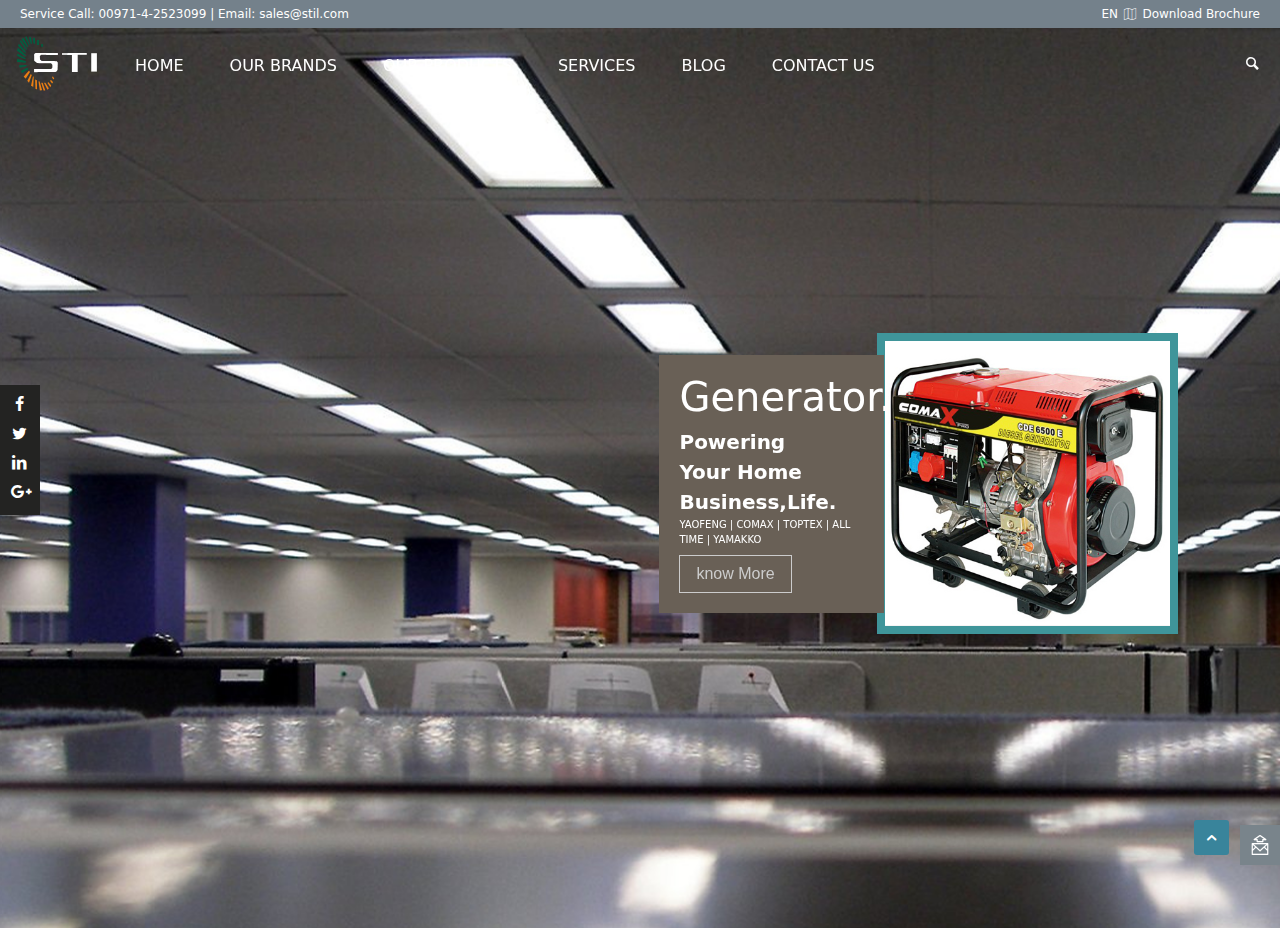
==== commit 1e99a5a1: "final push" ====
--- a/index.html
+++ b/index.html
@@ -1,12 +1,13 @@
 <!DOCTYPE html>
 <html>
-	<title>SIT Generator</title>
+	<head>
+		<title>SIT Generator</title>
 		<meta name="viewport" content="width=device-width, initial-scale=1.0">
 		<link rel="stylesheet" type="text/css" href="./public/css/bootstrap.css">
 		<link rel="stylesheet" type="text/css" href="./public/project.css">
 		<link rel="stylesheet" type="text/css" href="./public/css/fontello/css/fontello.css">
-		<script src="./public/js/jQuery.min.js"></script>
-		<script src="./public/js/bootstrap.min.js"></script>
+		<link rel="stylesheet" type="text/css" href="./public/css/animate.css">
+	</head>
 	<body>
 		<div class="social-share">
 			<a href="#"><i class="icon-facebook"></i></a>
@@ -14,399 +15,425 @@
 			<a href="#"><i class="icon-linkedin"></i></a>
 			<a href="#"><i class="icon-gplus"></i></a>
 		</div>
+		<div class="scroll-up">
+			<i class="icon-up-open-1"></i>
+		</div>
 		<div class="col-12">
 			<div class="header row">
 				<div class="col-lg-6 col-sm-6 col-12">
-					<p class="text-left font-10">Service Call: <span><a href="#">00971-4-2523099</a></span> | Email: <span><a href="#">sales@stil.com</a></span></p>
+					<p class="text-left font-12">Service Call: <span><a href="#"  class="brant-color">00971-4-2523099</a></span> | Email: <span><a href="#"  class="brant-color">sales@stil.com</a></span></p>
 				</div>
 				<div class="col-lg-6 col-sm-6 col-12">
-					<p class="text-right font-10">EN <i class="icon-paper"></i> <span><a href="#">Download Brochure</a></span></p>
+					<p class="text-right font-12">EN <i class="icon-paper"></i> <span><a href="#"  class="brant-color">Download Brochure</a></span></p>
 				</div>
 			</div>
 		</div>
-		<div class="back-ground-image">
-			<nav class="navbar navbar-toggleable-md navbar-light bg-faded">
-				<button class="navbar-toggler navbar-toggler-right" type="button" data-toggle="collapse" data-target="#navbarNav" aria-controls="navbarNav" aria-expanded="false" aria-label="Toggle navigation">
-					<span class="navbar-toggler-icon"></span>
-				</button>
-				<img class="logo" src="./public/images/logo.png">
-				<div class="collapse navbar-collapse" id="navbarNav">
-					<ul class="navbar-nav">
-						<li class="nav-item active">
-							<a class="nav-link " href="#">HOME <span class="sr-only">(current)</span>
-								<div class="hover-state"></div>
+		<div class="parallax">
+			<div class="parallax__group group1">
+				<div class="parallax__layer parallax__layer--back">
+					<div class="section1-bg"></div>
+				</div>
+				<div class="parallax__layer parallax__layer--base">
+					<nav class="navbar navbar-toggleable-md navbar-light bg-faded">
+						<button class="navbar-toggler navbar-toggler-right" type="button" data-toggle="collapse" data-target="#navbarNav" aria-controls="navbarNav" aria-expanded="false" aria-label="Toggle navigation">
+							<span class="navbar-toggler-icon"></span>
+						</button>
+						<img class="logo" src="./public/images/logo.png">
+						<div class="collapse navbar-collapse" id="navbarNav">
+							<ul class="navbar-nav">
+								<li class="nav-item active">
+									<a class="nav-link " href="#">HOME <span class="sr-only">(current)</span>
+										<div class="hover-state"></div>
+									</a>
+								</li>
+								<li class="nav-item">
+									<a class="nav-link" href="#">OUR BRANDS
+										<div class="hover-state"></div>
+									</a>
+								</li>
+								<li class="nav-item">
+									<a class="nav-link" href="#">OUR PRODUCTS
+										<div class="hover-state"></div>
+									</a>
+								</li>
+								<li class="nav-item">
+									<a class="nav-link" href="#">SERVICES
+										<div class="hover-state"></div>
+									</a>
+								</li>
+								<li class="nav-item">
+									<a class="nav-link" href="#">BLOG
+										<div class="hover-state"></div>
+									</a>
+								</li>
+								<li class="nav-item">
+									<a class="nav-link" href="#">CONTACT US
+										<div class="hover-state"></div>
+									</a>
+								</li>
+							</ul>
+						</div>
+						<i class="icon-search"></i>
+					</nav>
+					<div class="generator">
+						<div class="wow slideInLeft generator-content">
+							<h1>Generator.</h1>
+							<p class="bold font-20">Powering <br> Your Home <br> Business,Life.</p>
+							<p class="font-10"><a href="#" class="brant-color">YAOFENG</a> | <a href="#" class="brant-color">COMAX</a> | <a href="#" class="brant-color">TOPTEX</a> | <a href="#" class="brant-color">ALL TIME</a> | <a href="#" class="brant-color">YAMAKKO</a></p>
+							<button type="button" class="btn btn-normal mt-2">know More</button>
+						</div>
+					</div>
+					<div class="email-sent">
+						<a href="#"><i class="icon-sending-mail"></i></a>
+					</div>
+				</div>
+			</div>
+			<div class="parallax__group parallax__group1">
+				<div class="parallax__layer parallax__layer--fore">
+					<div class="container-fluid">
+						<div class="container">
+							<div class="row heart-start">
+								<div class="col-lg-4 col-sm-4 col-12 float-right">
+									<h4 class="text-right robotobold">A Company With</h4>
+									<h1 class="dark-blue text-right wow bounceInRight three-little">Heart<i class="icon-attention-alt"></i></h1>
+									<h4 class="text-right robotobold">Right From The</h4>
+									<h1 class="light-blue text-right wow bounceInLeft three-little">Start<i class="icon-attention-alt"></i></h1>
+								</div>
+								<div class="col-lg-8 col-sm-8 col-12">
+									<p class="text-muted">SILVERTIME INTERNATIONAL GENERRAL TRADING LLC (STILLC) is incorporated in the year 2009 in the emirate of Dubai. STI is a professional import and export business entity which specializes in photo voltaic solar modules, solar charge controllers, power inverters, solar batteries, automotive batteries, automotive batteries , solar lamps, solar fans, solar generators, Gasoline / Diesel power  generator sets, Gasoline / Diesel / Electric water pump sets, Air Conditions, refrigerators, freezers, tires and tubes, LED bulbs and lighting.</p>
+								</div>
+								<div class="col-12 text-center text-dark mb-4">
+									<p>Here are the three little things that makes Silver Time Group so special</p>
+								</div>
+								<div class="row mb-4 mt-4">
+									<div class="col-lg-4 col-sm-12 col-12  wow fadeInRightBig three-little">
+										<div>
+											<div class="box">
+												<h4 class="text-black"><i class="icon-resize-full"></i>RESILIANCE</h4>
+												<p class="font-14">Some of the pumps we supply spares for have been in operation for over 50 Years! Some without even a service.</p>
+											</div>
+											<img class="w-100" src="./public/images/section2-img3.png">
+										</div>
+									</div>
+									<div class="col-lg-4 col-sm-12 col-12 wow fadeInLeftBig three-little">
+										<div>
+											<div class="box">
+												<h4 class="text-black"><i class=" icon-flash-1"></i>BUILT TO LAST</h4>
+												<p class="font-14">Great design and quality components ensure that STI keep on going! Over 50 years later!</p>
+											</div>
+											<img class="w-100" src="./public/images/section2-img2.png">
+										</div>
+									</div>
+									<div class="col-lg-4 col-sm-12 col-12 wow fadeInRightBig three-little">
+										<div>
+											<div class="box">
+												<h4 class="text-black"><i class="icon-heart"></i>OFF THE SHELF</h4>
+												<p class="font-14">Lorem Ipsum is simply du text of the printing and type industry. Lorem Ipsum has be the industry's.</p>
+											</div>
+											<img class="w-100" src="./public/images/section2-img1.png">
+										</div>
+									</div>
+								</div>
+								<div class="col-12 text-center">
+									<button type="button" class="btn btn-warning">Know More</button>
+								</div>
+							</div>
+						</div>
+					</div>
+				</div>
+				<div class="parallax__layer parallax__layer--base">
+					<div class="section2-bg"></div>
+				</div>
+			</div>
+			<div class="parallax__group parallax__group2">
+				<div class="parallax__layer parallax__layer--base">
+					<div class="container h-100">
+						<div class="row align-items-center h-100">
+							<div class="col-12">
+								<h2 class="text-center dark-blue mb-5 wow wobble three-little">SIT
+									<span class="light-blue">at a glance</span>
+								</h2>
+								<div class="row">
+									<div class="col-lg-6 col-sm-12 col-12">
+										<img class="w-100" src="./public/images/section3-img1.png">
+										<i class="icon-play-circled2 text-white youtube"></i>
+									</div>
+									<div class="col-lg-6 col-sm-12 col-12">
+										<h3>Discover STI's Leadership for a Sustainable Planet</h3>
+										<p class="font-12 text-muted">Lorem Ipsum is simply dummy text of the printing and typesetting industry. Lorem Ipsum has been the industry's standard dummy text ever since the 1500's when an unknown printer took a galley of type and scrambled it to make a type  specimen book. It has survived not only five centuries, but also the leap into electronic, remaninig essentially unchanged.</p>
+										<p class="font-12 text-muted">It is a long established fact that a reader will be distracted by the readable content of a page when looking at its layout. The point of using Lorem Ipsum is that it has a more-or-less normal distribution of letters, as opposed to using 'Content here, contant here', making it look like readable English. It is a long established fact thata reader will be distracted by the readable content of the page when looking at its layout. The point of using Lorem Ipsum is that its has a more-or-less normal distribution of letters, as opposed to using 'Content here,content here', making English.</p>
+									</div>
+								</div>
+							</div>
+							
+						</div>
+					</div>
+				</div>
+			</div>
+
+			<div class="parallax__group parallax__group4">
+				<div class="parallax__layer parallax__layer--base">
+					<div class="container-fluid  products">
+						<div class="container">
+							<div class="row">
+								<div class="col-12">
+									<h2 class="text-center dark-blue wow pulse three-little">Explore our
+										<span class="light-blue">products</span>
+									</h2>
+								</div>
+								<div class="col-lg-8 col-sm-12 col-12 pd-rt-0">
+									<div class="tab-content" id="myTabContent">
+										<div role="tabpanel" class="tab-pane fade active show" id="tab-1" aria-labelledby="home-tab-1" aria-expanded="false">
+											<img class="w-100" src="./public/images/section4-img1.png">
+											<div class="product-position wow fadeInDownBig three-little">
+												<p class="mb-0">Outdoor Light </br> MODEL:STISLOL</p>
+												<button class="btn btn-normal">Specifications</button>
+											</div>
+										</div>
+										<div class="tab-pane fade" id="tab-2" role="tabpanel" aria-labelledby="home-tab-2" aria-expanded="true">
+											<img class="w-100" src="./public/images/banner1-bg.png">
+											<div class="product-position wow fadeInDownBig three-little">
+												<p class="mb-0">Outdoor Light </br> MODEL:STISLOL</p>
+												<button class="btn btn-normal">Specifications</button>
+											</div>
+										</div>
+										<div role="tabpanel" class="tab-pane fade" id="tab-3" aria-labelledby="home-tab-3" aria-expanded="false">
+											<img class="w-100" src="./public/images/section4-img1.png">
+											<div class="product-position wow fadeInDownBig three-little">
+												<p class="mb-0">Outdoor Light </br> MODEL:STISLOL</p>
+												<button class="btn btn-normal">Specifications</button>
+											</div>
+										</div>
+										<div class="tab-pane fade" id="tab-4" role="tabpanel" aria-labelledby="home-tab-4" aria-expanded="true">
+											<img class="w-100" src="./public/images/banner1-bg.png">
+											<div class="product-position wow fadeInDownBig three-little">
+												<p class="mb-0">Outdoor Light</br> MODEL:STISLOL</p>
+												<button class="btn btn-normal">Specifications</button>
+											</div>
+										</div>
+										<div role="tabpanel" class="tab-pane fade" id="tab-5" aria-labelledby="home-tab-5" aria-expanded="false">
+											<img class="w-100" src="./public/images/section4-img1.png">
+											<div class="product-position wow fadeInDownBig three-little">
+												<p class="mb-0">Outdoor Light </br> MODEL:STISLOL</p>
+												<button class="btn btn-normal">Specifications</button>
+											</div>
+										</div>
+										<div class="tab-pane fade" id="tab-6" role="tabpanel" aria-labelledby="home-tab-6" aria-expanded="true">
+											<img class="w-100" src="./public/images/banner1-bg.png">
+											<div class="product-position wow fadeInDownBig three-little">
+												<p class="mb-0">Outdoor Light </br> MODEL:STISLOL</p>
+												<button class="btn btn-normal">Specifications</button>
+											</div>
+										</div>
+										<div role="tabpanel" class="tab-pane fade" id="tab-7" aria-labelledby="home-tab-7" aria-expanded="false">
+											<img class="w-100" src="./public/images/section4-img1.png">
+											<div class="product-position wow fadeInDownBig three-little">
+												<p class="mb-0">Outdoor Light </br> MODEL:STISLOL</p>
+												<button class="btn btn-normal">Specifications</button>
+											</div>
+										</div>
+										<div class="tab-pane fade" id="tab-8" role="tabpanel" aria-labelledby="home-tab-8" aria-expanded="true">
+											<img class="w-100" src="./public/images/banner1-bg.png">
+											<div class="product-position wow fadeInDownBig three-little">
+												<p class="mb-0">Outdoor Light </br> MODEL:STISLOL</p>
+												<button class="btn btn-normal">Specifications</button>
+											</div>
+										</div>
+									</div>
+								</div>
+								<div class="col-lg-4 col-sm-12 col-12 pd-lt-0">
+									<div class="bd-example bd-example-tabs" role="tabpanel">
+										<ul class="nav nav-tabs products-list" id="myTab" role="tablist">
+											<li class="nav-item bg-dark-blue">
+												<a class="nav-link active" id="home-tab-1" data-toggle="tab" href="#tab-1" role="tab" aria-controls="tab-1" aria-expanded="false">Power Generator Sets</a>
+											</li>
+											<li class="nav-item bg-light-blue">
+												<a class="nav-link" id="home-tab-2" data-toggle="tab" href="#tab-2" role="tab" aria-controls="tab-2" aria-expanded="true">Water Pump Sets</a>
+											</li>
+											<li class="nav-item bg-gray">
+												<a class="nav-link" id="home-tab-3" data-toggle="tab" href="#tab-3" role="tab" aria-controls="tab-3" aria-expanded="false">Sunny Energy General</a>
+											</li>
+											<li class="nav-item bg-light-gray">
+												<a class="nav-link" id="home-tab-4" data-toggle="tab" href="#tab-4" role="tab" aria-controls="tab-4" aria-expanded="true">Renewable Energy</a>
+											</li>
+											<li class="nav-item bg-dark-blue">
+												<a class="nav-link" id="home-tab-5" data-toggle="tab" href="#tab-5" role="tab" aria-controls="tab-5" aria-expanded="false">LED Lights</a>
+											</li>
+											<li class="nav-item bg-light-blue">
+												<a class="nav-link" id="home-tab-6" data-toggle="tab" href="#tab-6" role="tab" aria-controls="tab-6" aria-expanded="true">Solar Lights</a>
+											</li>
+											<li class="nav-item bg-gray">
+												<a class="nav-link" id="home-tab-7" data-toggle="tab" href="#tab-7" role="tab" aria-controls="tab-7" aria-expanded="false">Ventilator</a>
+											</li>
+											<li class="nav-item bg-light-gray">
+												<a class="nav-link" id="home-tab-8" data-toggle="tab" href="#tab-8" role="tab" aria-controls="tab-8" aria-expanded="true">Garden Tools</a>
+											</li>
+										</ul>
+									</div>
+								</div>
+							</div>
+						</div>
+					</div>
+				</div>
+			</div>
+
+			<div class="parallax__group">
+				<div class="parallax__layer parallax__layer--fore">
+					<div class="work-space-img"><img class="wow bounceInLeft three-little" src="./public/images/banner4-img1.png">
+						<div class="color-box wow bounceInLeft three-little"></div>
+						<div class="service-box wow bounceInRight three-little">
+							<p class="font-20">Service</p>
+							<h3 class="font-26 light-blue">Porviding customers world-class service-anywhere, anytime</h3>
+							<p class="font-12 mb-0">The Silver Time care team is available  24 hours a day assiist you with product question and service needs.</p>
+							<div class="text-center mt-2">
+								<button type="button" class="btn btn-warning">Contact Us</button>
+							</div>
+							<div class="small-box"></div>
+						</div>
+					</div>
+				</div>
+				<div class="parallax__layer parallax__layer--base">
+					<div class="section3-bg"></div>
+				</div>
+			</div>
+
+
+			<div class="parallax__group parallax__group3">
+				<div class="parallax__layer parallax__layer--base">
+					<div class="container-fluid">
+						<div id="carouselExampleControls" class="carousel slide" data-ride="carousel" data-interval="false">
+							<div class="carousel-inner" role="listbox">
+								<div class="carousel-item active">
+									<div class="customer-feed-back text-center">
+										<h2 class="text-center dark-blue">Our
+											<span class="light-blue">Customer says</span>
+										</h2>
+										<p class="text-muted mb-0">"With Silver Time Group, it's more of a partnersship than a sell." <br> They  helped us get the right tool to do the job. <br> Plus, their technical team was on the our technical team in <br> getting a cloud-based solution implemented -and that was pretty amazing."</p>
+										<h2 class="text-center dark-blue font-20">John Smith</h2>
+										<p>Business Intelligence, Dubai</p>
+									</div>
+								</div>
+								<div class="carousel-item">
+									<div class="customer-feed-back text-center">
+										<h2 class="text-center dark-blue">Our
+											<span class="light-blue">Customer says</span>
+										</h2>
+										<p class="text-muted mb-0">"With Silver Time Group, it's more of a partnersship than a sell." <br> They  helped us get the right tool to do the job. <br> Plus, their technical team was on the our technical team in <br> getting a cloud-based solution implemented -and that was pretty amazing."</p>
+										<h2 class="text-center dark-blue font-20">John Smith</h2>
+										<p>Business Intelligence, Dubai</p>
+									</div>
+								</div>
+								<div class="carousel-item">
+									<div class="customer-feed-back text-center">
+										<h2 class="text-center dark-blue">Our
+											<span class="light-blue">Customer says</span>
+										</h2>
+										<p class="text-muted mb-0">"With Silver Time Group, it's more of a partnersship than a sell." <br> They  helped us get the right tool to do the job. <br> Plus, their technical team was on the our technical team in <br> getting a cloud-based solution implemented -and that was pretty amazing."</p>
+										<h2 class="text-center dark-blue font-20">John Smith</h2>
+										<p>Business Intelligence, Dubai</p>
+									</div>
+								</div>
+							</div>
+							<a class="carousel-control-prev" href="#carouselExampleControls" role="button" data-slide="prev">
+								<span class="icon-left-open" aria-hidden="true"></span>
+								<span class="sr-only">Previous</span>
 							</a>
-						</li>
-						<li class="nav-item">
-							<a class="nav-link" href="#">OUR BRANDS
-								<div class="hover-state"></div>
+							<a class="carousel-control-next" href="#carouselExampleControls" role="button" data-slide="next">
+								<span class="icon-right-open" aria-hidden="true"></span>
+								<span class="sr-only">Next</span>
 							</a>
-						</li>
-						<li class="nav-item">
-							<a class="nav-link" href="#">OUR PRODUCTS
-								<div class="hover-state"></div>
-							</a>
-						</li>
-						<li class="nav-item">
-							<a class="nav-link" href="#">SERVICES
-								<div class="hover-state"></div>
-							</a>
-						</li>
-						<li class="nav-item">
-							<a class="nav-link" href="#">BLOG
-								<div class="hover-state"></div>
-							</a>
-						</li>
-						<li class="nav-item">
-							<a class="nav-link" href="#">CONTACT US
-								<div class="hover-state"></div>
-							</a>
-						</li>
-					</ul>
-				</div>
-				<i class="icon-search"></i>
-			</nav>
-			<div class="generator">
-				<div class="generator-content">
-					<h1>Generator.</h1>
-					<p class="bold font-20">Powering</p>
-					<p class="bold font-20">Your Home</p>
-					<p class="bold font-20">Business,Life.</p>
-					<p class="font-10">YAOFENG | COMAX | TOPTEX | ALL TIME | YAMAKKO</p>
-					<button type="button" class="btn btn-normal mg-tp-10">know More</button>
-				</div>
-			</div>
-			<div class="email-sent">
-				<a href="#"><i class="icon-sending-mail"></i></a>
-			</div>
-		</div>
-		<div class="container-fluid heart-start-box">
-			<div class="container">
-				<div class="row heart-start">
-					<div class="col-lg-4 col-sm-4 col-12 float-right">
-						<h4 class="text-right robotobold">A Company With</h4>
-						<h1 class="dark-blue text-right">Heart<i class="icon-attention-alt"></i></h1>
-						<h4 class="text-right robotobold">Right From The</h4>
-						<h1 class="light-blue text-right">Start<i class="icon-attention-alt"></i></h1>
-					</div>
-					<div class="col-lg-8 col-sm-8 col-12">
-						<p class="text-grey">SILVERTIME INTERNATIONAL GENERRAL TRADING LLC (STILLC) is incorporated in the year 2009 in the emirate of Dubai. STI is a professional import and export business entity which specializes in photo voltaic solar modules, solar charge controllers, power inverters, solar batteries, automotive batteries, automotive batteries , solar lamps, solar fans, solar generators, Gasoline / Diesel power  generator sets, Gasoline / Diesel / Electric water pump sets, Air Conditions, refrigerators, freezers, tires and tubes, LED bulbs and lighting.</p>
-					</div>
-					<div class="col-12 text-center text-black mg-bt-20">
-						<p">Here are the three little things that makes Silver Time Group so special</p>
-					</div>
-					<div class="row mg-bt-20">
-						<div class="col-lg-4 col-sm-4 col-12">
-							<div class="three-little">
-								<div class="box">
-									<h4 class="text-black"><i class="icon-resize-full"></i>RESILIANCE</h4>
-									<p class="font-14">Some of the pumps we supply spares for have been in operation for over 50 Years! Some without even a service.</p>
-								</div>
-								<img class="width-100" src="./public/images/section2-img3.png">
-							</div>
-						</div>
-						<div class="col-lg-4 col-sm-4 col-12">
-							<div class="three-little">
-								<div class="box">
-									<h4 class="text-black"><i class=" icon-flash-1"></i>BUILT TO LAST</h4>
-									<p class="font-14">Great design and quality components ensure that STI keep on going! Over 50 years later!</p>
-								</div>
-								<img class="width-100" src="./public/images/section2-img2.png">
-							</div>
-						</div>
-						<div class="col-lg-4 col-sm-4 col-12">
-							<div class="three-little">
-								<div class="box">
-									<h4 class="text-black"><i class="icon-heart"></i>OFF THE SHELF</h4>
-									<p class="font-14">Lorem Ipsum is simply du text of the printing and type industry. Lorem Ipsum has be the industry's.</p>
-								</div>
-								<img class="width-100" src="./public/images/section2-img1.png">
-							</div>
-						</div>
-					</div>
-					<div class="col-12 text-center">
-						<button type="button" class="btn btn-warning">Know More</button>
-					</div>
-				</div>
-			</div>
-		</div>
-		<div class="container-fluid  sit-glance">
-			<div class="container">
-				<div class="col-12">
-					<h2 class="text-center dark-blue">SIT
-						<span class="light-blue">at a glance</span>
-					</h2>
-				</div>
-				<div class="row">
-					<div class="col-lg-6 col-sm-12 col-12">
-						<img class="width-100" src="./public/images/section3-img1.png">
-						<i class="icon-play-circled2 text-white youtube"></i>
-					</div>
-					<div class="col-lg-6 col-sm-12 col-12">
-						<h3>Discover STI's Leadership for a Sustainable Planet</h3>
-						<p class="font-12 text-grey">Lorem Ipsum is simply dummy text of the printing and typesetting industry. Lorem Ipsum has been the industry's standard dummy text ever since the 1500's when an unknown printer took a galley of type and scrambled it to make a type  specimen book. It has survived not only five centuries, but also the leap into electronic, remaninig essentially unchanged.</p>
-						<p class="font-12 text-grey">It is a long established fact that a reader will be distracted by the readable content of a page when looking at its layout. The point of using Lorem Ipsum is that it has a more-or-less normal distribution of letters, as opposed to using 'Content here, contant here', making it look like readable English. It is a long established fact thata reader will be distracted by the readable content of the page when looking at its layout. The point of using Lorem Ipsum is that its has a more-or-less normal distribution of letters, as opposed to using 'Content here,content here', making English.</p>
-					</div>
-				</div>
-			</div>
-		</div>
-		<div class="container-fluid  products">
-			<div class="container">
-				<div class="row">
-					<div class="col-12">
-						<h2 class="text-center dark-blue">Explore our
-							<span class="light-blue">products</span>
-						</h2>
-					</div>
-					<div class="col-lg-8 col-sm-12 col-12 pd-rt-0">
-						<div class="tab-content" id="myTabContent">
-							<div role="tabpanel" class="tab-pane fade active show" id="tab-1" aria-labelledby="home-tab-1" aria-expanded="false">
-								<img class="width-100" src="./public/images/section4-img1.png">
-								<div class="product-position">
-									<p class="mg-bt-0">Outdoor Light</p>
-									<p class="mg-bt-0">MODEL:STISLOL</p>
-									<button class="btn btn-normal">Specifications</button>
-								</div>
-							</div>
-							<div class="tab-pane fade" id="tab-2" role="tabpanel" aria-labelledby="home-tab-2" aria-expanded="true">
-								<img class="width-100" src="./public/images/banner1-bg.png">
-								<div class="product-position">
-									<p class="mg-bt-0">Outdoor Light</p>
-									<p class="mg-bt-0">MODEL:STISLOL</p>
-									<button class="btn btn-normal">Specifications</button>
-								</div>
-							</div>
-							<div role="tabpanel" class="tab-pane fade" id="tab-3" aria-labelledby="home-tab-3" aria-expanded="false">
-								<img class="width-100" src="./public/images/section2-img2.png">
-								<div class="product-position">
-									<p class="mg-bt-0">Outdoor Light</p>
-									<p class="mg-bt-0">MODEL:STISLOL</p>
-									<button class="btn btn-normal">Specifications</button>
-								</div>
-							</div>
-							<div class="tab-pane fade" id="tab-4" role="tabpanel" aria-labelledby="home-tab-4" aria-expanded="true">
-								<img class="width-100" src="./public/images/section2-img3.png">
-								<div class="product-position">
-									<p class="mg-bt-0">Outdoor Light</p>
-									<p class="mg-bt-0">MODEL:STISLOL</p>
-									<button class="btn btn-normal">Specifications</button>
-								</div>
-							</div>
-							<div role="tabpanel" class="tab-pane fade" id="tab-5" aria-labelledby="home-tab-5" aria-expanded="false">
-								<img class="width-100" src="./public/images/section2-img1.png">
-								<div class="product-position">
-									<p class="mg-bt-0">Outdoor Light</p>
-									<p class="mg-bt-0">MODEL:STISLOL</p>
-									<button class="btn btn-normal">Specifications</button>
-								</div>
-							</div>
-							<div class="tab-pane fade" id="tab-6" role="tabpanel" aria-labelledby="home-tab-6" aria-expanded="true">
-								<img class="width-100" src="./public/images/section4-img1.png">
-								<div class="product-position">
-									<p class="mg-bt-0">Outdoor Light</p>
-									<p class="mg-bt-0">MODEL:STISLOL</p>
-									<button class="btn btn-normal">Specifications</button>
-								</div>
-							</div>
-							<div role="tabpanel" class="tab-pane fade" id="tab-7" aria-labelledby="home-tab-7" aria-expanded="false">
-								<img class="width-100" src="./public/images/banner1-bg.png">
-								<div class="product-position">
-									<p class="mg-bt-0">Outdoor Light</p>
-									<p class="mg-bt-0">MODEL:STISLOL</p>
-									<button class="btn btn-normal">Specifications</button>
-								</div>
-							</div>
-							<div class="tab-pane fade" id="tab-8" role="tabpanel" aria-labelledby="home-tab-8" aria-expanded="true">
-								<img class="width-100" src="./public/images/section2-img3.png">
-								<div class="product-position">
-									<p class="mg-bt-0">Outdoor Light</p>
-									<p class="mg-bt-0">MODEL:STISLOL</p>
-									<button class="btn btn-normal">Specifications</button>
-								</div>
-							</div>
-						</div>
-					</div>
-					<div class="col-lg-4 col-sm-12 col-12 pd-lt-0">
-						<div class="bd-example bd-example-tabs" role="tabpanel">
-							<ul class="nav nav-tabs products-list" id="myTab" role="tablist">
-								<li class="nav-item bg-dark-blue">
-									<a class="nav-link active" id="home-tab-1" data-toggle="tab" href="#tab-1" role="tab" aria-controls="tab-1" aria-expanded="false">Power Generator Sets</a>
-								</li>
-								<li class="nav-item bg-light-blue">
-									<a class="nav-link" id="home-tab-2" data-toggle="tab" href="#tab-2" role="tab" aria-controls="tab-2" aria-expanded="true">Water Pump Sets</a>
-								</li>
-								<li class="nav-item bg-gray">
-									<a class="nav-link" id="home-tab-3" data-toggle="tab" href="#tab-3" role="tab" aria-controls="tab-3" aria-expanded="false">Sunny Energy General</a>
-								</li>
-								<li class="nav-item bg-light-gray">
-									<a class="nav-link" id="home-tab-4" data-toggle="tab" href="#tab-4" role="tab" aria-controls="tab-4" aria-expanded="true">Renewable Energy</a>
-								</li>
-								<li class="nav-item bg-dark-blue">
-									<a class="nav-link" id="home-tab-5" data-toggle="tab" href="#tab-5" role="tab" aria-controls="tab-5" aria-expanded="false">LED Lights</a>
-								</li>
-								<li class="nav-item bg-light-blue">
-									<a class="nav-link" id="home-tab-6" data-toggle="tab" href="#tab-6" role="tab" aria-controls="tab-6" aria-expanded="true">Solar Lights</a>
-								</li>
-								<li class="nav-item bg-gray">
-									<a class="nav-link" id="home-tab-7" data-toggle="tab" href="#tab-7" role="tab" aria-controls="tab-7" aria-expanded="false">Ventilator</a>
-								</li>
-								<li class="nav-item bg-light-gray">
-									<a class="nav-link" id="home-tab-8" data-toggle="tab" href="#tab-8" role="tab" aria-controls="tab-8" aria-expanded="true">Garden Tools</a>
-								</li>
+						</div>
+					</div>
+					<div class="container-fluid brands">
+						<div class="container">
+							<div class="row">
+								<div class="col-12">
+									<h2 class="text-center dark-blue">Our
+										<span class="light-blue">brands</span>
+									</h2>
+									<ul>
+										<li><img class="wow bounceInRight three-little" src="./public/images/brand1.png"></li>
+										<li><img class="wow bounceInLeft three-little" src="./public/images/brand2.png"></li>
+										<li><img class="wow bounceInRight three-little" src="./public/images/brand3.png"></li>
+										<li><img class="wow bounceInLeft three-little" src="./public/images/brand4.png"></li>
+										<li><img class="wow bounceInRight three-little" src="./public/images/brand5.png"></li>
+										<li><img class="wow bounceInLeft three-little" src="./public/images/brand6.png"></li>
+										<li><img class="wow bounceInRight three-little" src="./public/images/brand7.png"></li>
+										<li><img class="wow bounceInRight three-little" src="./public/images/brand8.png"></li>
+										<li><img class="wow bounceInLeft three-little" src="./public/images/brand1.png"></li>
+										<li><img class="wow bounceInRight three-little" src="./public/images/brand2.png"></li>
+									</ul>
+								</div>
+							</div>
+						</div>
+					</div>
+				</div>
+			</div>
+
+			<div class="container-fluid enquire-box">
+				<div class="container">
+					<h2 class="text-white mb-4">WOULD YOU LIKE TO <br> ENQUIRE MORE</h2>
+					<p class="font-12 mb-0 text-dark mb-3">Thank you for your interest in Silver Time Group. In order to help us understand your needs better, we request you take a few moments to fill the enquire from. </br>After reviewing your requirements, we will get in touch with you for more deatails.</p>
+					<a class="underline-none" href="#">
+						<div class="enquire-now">
+							<p class="mb-0">Enquire Now</p> 
+						</div>
+					</a>
+				</div>
+			</div>
+			<div class="container-fluid">
+				<div class="container">
+					<div class="row">
+						<div class="col-12 footer-share">
+							<ul class="mb-0">
+								<li title="Instagram"><i class="icon-instagram-circled font-20"></i></li>
+								<li title="Twitter"><i class="icon-twitter font-20"></i></li>
+								<li title="Pinterest"><i class="icon-pinterest-circled font-20"></i></li>
+								<li title="Facebook"><i class="icon-facebook-circled font-20"></i></li>
 							</ul>
 						</div>
 					</div>
 				</div>
 			</div>
-		</div>
-		<div class="work-space-img"><img src="./public/images/images.jpeg">
-			<div class="color-box"></div>
-			<div class="service-box">
-				<p class="font-20">Service</p>
-				<h3 class="font-26 light-blue">Porviding customers world-class service-anywhere, anytime</h3>
-				<p class="font-10 mg-bt-0">The Silver Time care team is available  24 hours a day assiist you with product question and service needs.</p>
-				<div class="text-center">
-					<button type="button" class="btn btn-warning">Contact Us</button>
-				</div>
-				<div class="small-box"></div>
-			</div>
-			<div class="work-space">
-			</div>
-		</div>
-		<div class="container-fluid">
-			<div id="carouselExampleControls" class="carousel slide" data-ride="carousel" data-interval="false">
-				<div class="carousel-inner" role="listbox">
-					<div class="carousel-item active">
-						<div class="customer-feed-back text-center">
-							<h2 class="text-center dark-blue">Our
-								<span class="light-blue">Customer says</span>
-							</h2>
-							<p class="text-grey mg-bt-0">"With Silver Time Group, it's more of a partnersship than a sell."</p>
-							<p class="text-grey mg-bt-0">They  helped us get the right tool to do the job.</p>
-							<p class="text-grey mg-bt-0">Plus, their technical team was on the our technical team in</p>
-							<p class="text-grey mg-bt-0">getting a cloud-based solution implemented -and that was pretty amazing."</p>
-							<h2 class="text-center dark-blue font-20">John Smith</h2>
-							<p>Business Intelligence, Dubai</p>
-						</div>
-					</div>
-					<div class="carousel-item">
-						<div class="customer-feed-back text-center">
-							<h2 class="text-center dark-blue">Our
-								<span class="light-blue">Customer says</span>
-							</h2>
-							<p class="text-grey mg-bt-0">"With Silver Time Group, it's more of a partnersship than a sell."</p>
-							<p class="text-grey mg-bt-0">They  helped us get the right tool to do the job.</p>
-							<p class="text-grey mg-bt-0">Plus, their technical team was on the our technical team in</p>
-							<p class="text-grey mg-bt-0">getting a cloud-based solution implemented -and that was pretty amazing."</p>
-							<h2 class="text-center dark-blue font-20">John Smith</h2>
-							<p>Business Intelligence, Dubai</p>
-						</div>
-					</div>
-					<div class="carousel-item">
-						<div class="customer-feed-back text-center">
-							<h2 class="text-center dark-blue">Our
-								<span class="light-blue">Customer says</span>
-							</h2>
-							<p class="text-grey mg-bt-0">"With Silver Time Group, it's more of a partnersship than a sell."</p>
-							<p class="text-grey mg-bt-0">They  helped us get the right tool to do the job.</p>
-							<p class="text-grey mg-bt-0">Plus, their technical team was on the our technical team in</p>
-							<p class="text-grey mg-bt-0">getting a cloud-based solution implemented -and that was pretty amazing."</p>
-							<h2 class="text-center dark-blue font-20">John Smith</h2>
-							<p>Business Intelligence, Dubai</p>
-						</div>
-					</div>
-				</div>
-				<a class="carousel-control-prev" href="#carouselExampleControls" role="button" data-slide="prev">
-					<span class="icon-left-open" aria-hidden="true"></span>
-					<span class="sr-only">Previous</span>
-				</a>
-				<a class="carousel-control-next" href="#carouselExampleControls" role="button" data-slide="next">
-					<span class="icon-right-open" aria-hidden="true"></span>
-					<span class="sr-only">Next</span>
-				</a>
-			</div>
-		</div>
-		<div class="container-fluid brands">
-			<div class="container">
-				<div class="row">
-					<div class="col-12">
-						<h2 class="text-center dark-blue">Our
-							<span class="light-blue">brands</span>
-						</h2>
-						<ul>
-							<li><img src="./public/images/brand1.png"></li>
-							<li><img src="./public/images/brand2.png"></li>
-							<li><img src="./public/images/brand3.png"></li>
-							<li><img src="./public/images/brand4.png"></li>
-							<li><img src="./public/images/brand5.png"></li>
-							<li><img src="./public/images/brand6.png"></li>
-							<li><img src="./public/images/brand7.png"></li>
-							<li><img src="./public/images/brand8.png"></li>
-							<li><img src="./public/images/brand1.png"></li>
-							<li><img src="./public/images/brand2.png"></li>
+		
+			<footer class="mb-4">
+				<div class="footer p-5">
+					<div class="footer-block">
+						<ul class="">
+							<li>
+								<a href="#" class="brant-color">Find Us</a>
+							</li>
+							<li>
+								<a href="#" class="brant-color">Inquire</a>
+							</li>
+							<li>
+								<a href="#" class="brant-color">Sign up for Newsletter</a>
+							</li>
+							<li>
+								<a href="#" class="brant-color">Terms &amp; Conditions</a>
+							</li>
+							<li>
+								<a href="#" class="brant-color">Sitemap</a>
+							</li>
+							<li>
+								<a href="#" class="brant-color">Corporate Video</a>
+							</li>
+							<li>
+								<a href="#" class="brant-color">Download Brochure</a>
+							</li>
 						</ul>
 					</div>
-				</div>
-			</div>
-		</div>
-		<div class="container-fluid enquire-box">
-			<div class="container">
-				<h2 class="text-white">WOULD YOU LIKE TO</h2>
-				<h2 class="text-white">ENQUIRE MORE</h2>
-				<p class="font-12 mg-bt-0 text-black">Thank you for your interest in Silver Time Group. In order to help us understand your needs better, we request you take a few moments to fill the enquire from.</p>
-				<p class="font-12 mg-bt-10 text-black">After reviewing your requirements, we will get in touch with you for more deatails.</p>
-				<a class="underline-none" href="#">
-					<div class="enquire-now">
-						<p class="mg-bt-0">Enquire Now</p> 
-					</div>
-				</a>
-			</div>
-		</div>
-		<div class="container-fluid">
-			<div class="container">
-				<div class="row">
-					<div class="col-12 footer-share">
-						<ul class="mg-bt-0">
-							<li><i class="icon-instagram-circled"></i></li>
-							<li><i class="icon-twitter"></i></li>
-							<li><i class="icon-pinterest-circled"></i></li>
-							<li><i class="icon-facebook-circled"></i></li>
-						</ul>
-					</div>
-				</div>
-			</div>
+					<div class="text-center">
+						<p class="text-muted">© 2013 AllRight Reserved</p>
+					</div>
+				</div>
+			</footer>
+
 		</div>
 	</body>
-	<footer>
-		<div class="footer">
-			<div class="footer-block">
-				<ul>
-					<li>
-						<a href="#">Find Us</a>
-					</li>
-					<li>
-						<a href="#">Inquire</a>
-					</li>
-					<li>
-						<a href="#">Sign up for Newsletter</a>
-					</li>
-					<li>
-						<a href="#">Terms &amp; Conditions</a>
-					</li>
-					<li>
-						<a href="#">Sitemap</a>
-					</li>
-					<li>
-						<a href="#">Corporate Video</a>
-					</li>
-					<li>
-						<a href="#">Download Brochure</a>
-					</li>
-				</ul>
-			</div>
-			<div class="text-center">
-				<p>© 2013 AllRight Reserved</p>
-			</div>
-		</div>
-	</footer>
+	<script src="./public/js/jquery.min.js"></script>
+	<script src="./public/js/tether.min.js"></script>
+	<script src="./public/js/bootstrap.min.js"></script>
+	<script src="./public/js/wow.min.js"></script>
+	<script src="./public/js/script.js"></script>
 </html>--- a/public/project.css
+++ b/public/project.css
@@ -1,3 +1,7 @@
+body, html {
+    overflow: hidden;
+}
+
 .back-ground-image {
 	background-image: url(../public/images/banner1-bg.png);
 	width: 100%;
@@ -6,6 +10,67 @@
     position: relative;
 }
 
+.section1-bg {
+	background-image: url(../public/images/banner1-bg.png);
+    background-size: cover;
+    position: absolute;
+    top: 0;
+    left: 0;
+    right: 0;
+    bottom: 0;
+}
+
+.section2-bg {
+	background-image: url(../public/images/banner2-img1.png);
+    background-size: cover;
+    position: absolute;
+    top: 0;
+    left: 0;
+    right: 0;
+    bottom: 0;
+}
+
+
+.section2-bg:before {
+	background: -moz-linear-gradient(top, rgba(255,255,255,1) 0%, rgba(255,255,255,0) 100%); /* FF3.6-15 */
+	background: -webkit-linear-gradient(top, rgba(255,255,255,1) 0%,rgba(255,255,255,0) 100%); /* Chrome10-25,Safari5.1-6 */
+	background: linear-gradient(to bottom, rgba(255,255,255,1) 0%,rgba(255,255,255,0) 100%); /* W3C, IE10+, FF16+, Chrome26+, Opera12+, Safari7+ */
+	content: "";
+	position: absolute;
+    top: 0;
+    left: 0;
+    right: 0;
+    bottom: 0;
+
+}
+
+.section3-bg {
+	background-image: url(../public/images/banner4-img1.png);
+    background-size: cover;
+    position: absolute;
+    top: 0;
+    left: 0;
+    right: 0;
+    bottom: 0;
+}
+
+.section3-bg:before {
+	background: white;
+	content: "";
+	position: absolute;
+    top: 0;
+    left: 0;
+    right: 0;
+    bottom: 0;
+    opacity: 0.7;
+
+}
+
+
+.brant-color:hover {
+	color: #4cafa6;
+}
+
 .header {
 	padding: 5px;
 	background-color: #74818b;
@@ -29,13 +94,31 @@
 	margin-right: 30px;
 }
 
+.text-black {
+	color: #000;
+}
+
 a:hover .hover-state {
 	background-color: #74c792;
-	width: 40px;
 	height: 4px;
 }
 
-.back-ground-image ul {
+.scroll-up {
+	position: fixed;
+	bottom: 5%;
+	right: 4%;
+	width: 35px;
+	height: 35px;
+	border-radius: 3px;
+	text-align: center;
+	background-color: #39849b;
+	color: #fff;
+	z-index: 2;
+	line-height: 35px;
+	cursor: pointer;
+}
+
+.navbar-collapse ul {
 	height: 35px;
 }
 
@@ -81,22 +164,6 @@
 	font-size: 26px;
 }
 
-.mg-tp-10 {
-	margin-top: 10px;
-}
-
-.mg-bt-0 {
-	margin-bottom: 0px;
-}
-
-.mg-bt-10 {
-	margin-bottom: 10px;
-}
-
-.mg-bt-20 {
-	margin-bottom: 20px;
-}
-
 .pd-lt-0 {
 	padding-left: 0px;
 }
@@ -126,14 +193,13 @@
 }
 
 .footer {
-	padding: 10px;
 	background-color: #74818b;
 }
 .footer ul {
 	margin: 0px auto;
 	clear: both;
 	display: table;
-	width: 66%;
+	width: 70%;
 	padding: 0px;
 }
 
@@ -153,10 +219,10 @@
 	text-decoration: none;
 }
 
- a:hover , a:active {
- 	color: #fff;
+a:hover , a:active {
+	color: #fff;
 	text-decoration: none;
- }
+}
 
 .footer-block {
 	border-bottom: 1px solid #fff;
@@ -236,13 +302,14 @@
 	display: flex;
 	float: left;
 	width: 20%;
-	height: 30px;
 	margin: 20px 0px;
 }
 
 .brands li img {
 	margin: 0px auto;
 	width: 40%;
+	height: 40px;
+
 }
 
 .dark-blue {
@@ -261,20 +328,9 @@
     opacity: 0.1;
 }
 
-.text-black {
-	color: #434343;
-}
-
-.text-white {
-	color: #fff;
-}
-
-.text-grey {
-	color: #b6b6b5;
-}
-
 .work-space-img {
 	position: relative;
+	top: 30%;
 }
 
 .work-space-img img {
@@ -282,28 +338,29 @@
 	z-index: 4;
 	right: 10%;
 	top: 16%;
+	height: 350px;
 	width: 50%;
 }
 
 .color-box {
-	width: 58%;
-	height: 40%;
+	width: 60%;
+	height: 200px;
 	background-color: #f6b340;
 	position: absolute;
 	right: 16%;
 	z-index: 1;
-	top: 13%;
+	top: -20px;
 }
 
 .service-box {
 	width: 33%;
-	height: 55%;
+	height: 260px;
 	position: absolute;
 	z-index: 4;
 	background-color: #fff;
 	opacity: 0.90;
 	right: 36%;
-	top: 21%;
+	top: 20px;
 	padding: 30px;
 }
 
@@ -314,10 +371,6 @@
 	position: absolute;
 	top: 12%;
 	left: -2%;
-}
-
-.width-100 {
-	width: 100%;
 }
 
 .products {
@@ -339,15 +392,24 @@
 .products-list li a {
 	padding: 16px;
 	border-radius: 0px !important;
+	border: none;
+	position: relative;
 }
 
 .products-list li a.active {
 	background-color: #fff !important;
 	color: #000 !important;
+	border:none;
 }
 
 .products-list li a.active::before {
-	padding-left: 10px;
+	content: "";
+	position: absolute;
+	left: -15px;
+	top: 0;
+	bottom: 0;
+	background-color: white;
+	width: 15px;
 }
 
 .bg-dark-blue {
@@ -375,7 +437,7 @@
 }
 
 .products img {
-	height: 457px;
+	height: 455px;
 	position: relative;
 }
 
@@ -398,7 +460,7 @@
 
 .heart-start-box {
 	padding: 40px 0px;
-	background-image: url(../public/images/bg-img.jpg);
+	background-image: url(../public/images/banner2-img1.png);
 	width: 100%;
     background-size: 100% 100%;
 }
@@ -433,7 +495,7 @@
 .carousel-item {
 	width: 80%;
 	margin: 0px auto;
-	min-height: 400px;
+	min-height: 335px;
 	padding: 50px 0px;
 }
 
@@ -463,17 +525,90 @@
 	padding-top: 5px;
 }
 
+@media only screen and (max-width: 800px) {
+	.three-little .box::before {
+		border-left: 485px solid transparent;
+		top: -5%;
+	}
+
+	.logo {
+		width: 15%;
+	}
+
+	.icon-search {
+		display: none;
+	}
+
+	.navbar-nav {
+		width: 60%;
+		float: right;
+	}
+
+	.navbar-nav li {
+		background-color: #fff;
+	}
+
+	.navbar-nav li a {
+		color: #000 !important;
+		margin-right: 0px;
+		margin-left: 10px;
+		cursor: p
+	}
+
+	.navbar-light .navbar-toggler-icon {
+		background-color: #f0f0f0;
+		border-radius: 6px;
+	}
+
+	.navbar-collapse {
+		z-index: 1;
+	}
+
+	.generator {
+		top: 38%;
+	}
+
+	.parallax__group1 {
+		height: 150% !important;
+	}
+
+	.pd-lt-0 {
+		padding-left: 15px;
+	}
+
+	.pd-rt-0 {
+		padding-right: 15px;
+	}
+}
+
 @media only screen and (max-width: 600px) {
 	.three-little .box::before {
 		display: none;
 	}
 
+	.parallax__group1 {
+		height: 265% !important;
+	}
+
+	.parallax__group2 {
+		height: 130% !important;
+	}
+
+	.parallax__group3 {
+		height: 170% !important;
+	}
+
+	.parallax__group4 {
+		height: 200% !important;
+	}
+
 	.email-sent {
 		bottom: 3%;
 	}
 
 	.three-little .box {
 		min-height: 280px;
+		color: #fff;
 	}
 
 	.heart-start {
@@ -482,10 +617,6 @@
 
 	.brands li img {
 		width: 85%;
-	}
-
-	.logo {
-		width: 15%;
 	}
 
 	.generator {
@@ -495,35 +626,21 @@
 	}
 
 	.generator-content {
-		bottom: -75%;
-		top: auto;
-		width: 100%;
-		left: 0%;
-		padding: 10px;
-	}
-
-	.back-ground-image .navbar-nav {
-		margin-left: 10px;
-		background-color: #fff;
-		color: #000;
-		width: 60%;
-		float: right;
-	}
-
-	.back-ground-image .navbar-nav li a {
-		color: #000 !important;
-		margin-right: 0px;
-		margin-left: 10px;
-		cursor: p
-	}
-
-	.back-ground-image .navbar-light .navbar-toggler-icon {
-		background-color: #f0f0f0;
-		border-radius: 6px;
-	}
-
-	.back-ground-image .navbar-collapse {
-		z-index: 1;
+		position: absolute;
+		left: 12%;
+		top: 100%;
+		color: #fff;
+		background-color: #696056;
+		padding: 20px;
+		width: 225px;
+	}
+
+	.generator-content h1 {
+		font-size: 24px;
+	}
+
+	.generator-content .font-20 {
+		font-size: 15px;
 	}
 
 	.back-ground-image {
@@ -544,16 +661,16 @@
 	}
 
 	.work-space-img img {
-		width: 72%;
 		right: 3%;
-		height: 55%;
+		width: 240px;
+		height: 275px
 	}
 
 	.service-box {
 		width: 70%;
 		top: 19%;
 		right: 14%;
-		height: 42%;
+		height: 225px;
 		padding-left: 20px;
 		padding-top: 10px;
 	}
@@ -575,12 +692,9 @@
 		text-align: center !important;
 	}
 
-	.pd-lt-0 {
-		padding-left: 15px;
-	}
-
-	.pd-rt-0 {
-		padding-right: 15px;
+	.three-little .box {
+		background-color: #7ac9c8;
+		min-height: 250px;
 	}
 }
 
@@ -589,6 +703,10 @@
 		width: 100%;
 	}
 
+	.three-little .box {
+		min-height: 150px;
+	}
+
 	.three-little {
 		margin-bottom: 30px;
 	}
@@ -600,18 +718,64 @@
 	.brands li{
 		width: 50%;
 	}
-
-	.three-little .box {
-		background-color: #7ac9c8;
-		min-height: 150px;
-	}
 }
 
 .youtube {
 	position: absolute;
 	left: 50%;
-	margin-top: -30px;
-    margin-left: -26px;
+	margin-top: -45px;
+	margin-left: -42px;
 	top: 50%;
-	font-size: 40px;
-}
+	font-size: 60px;
+}
+
+.parallax {
+    height: 500px; /* fallback for older browsers */
+    height: 100vh;
+    overflow-x: hidden;
+    overflow-y: auto;
+    -webkit-perspective: 300px;
+    perspective: 300px;
+}
+
+.parallax__group {
+	position: relative;
+	min-height: 600px; /* fallback for older browsers */
+	height: 100vh;
+	-webkit-transform-style: preserve-3d;
+	transform-style: preserve-3d;
+}
+
+.parallax__layer {
+	position: absolute;
+	top: 0;
+	left: 0;
+	right: 0;
+	bottom: 0;
+}
+
+.parallax__layer--fore {
+	-webkit-transform: translateZ(90px) scale(.7);
+	transform: translateZ(90px) scale(.7);
+	z-index: 1;
+}
+
+.parallax__layer--base {
+	-webkit-transform: translateZ(0);
+	transform: translateZ(0);
+	z-index: 4;
+}
+
+.parallax__layer--back {
+	-webkit-transform: translateZ(-300px) scale(2);
+	transform: translateZ(-300px) scale(2);
+	z-index: 3;
+}
+
+.parallax__layer--deep {
+	-webkit-transform: translateZ(-600px) scale(3);
+	transform: translateZ(-600px) scale(3);
+	z-index: 2;
+}
+
+.wow { visibility: hidden; }